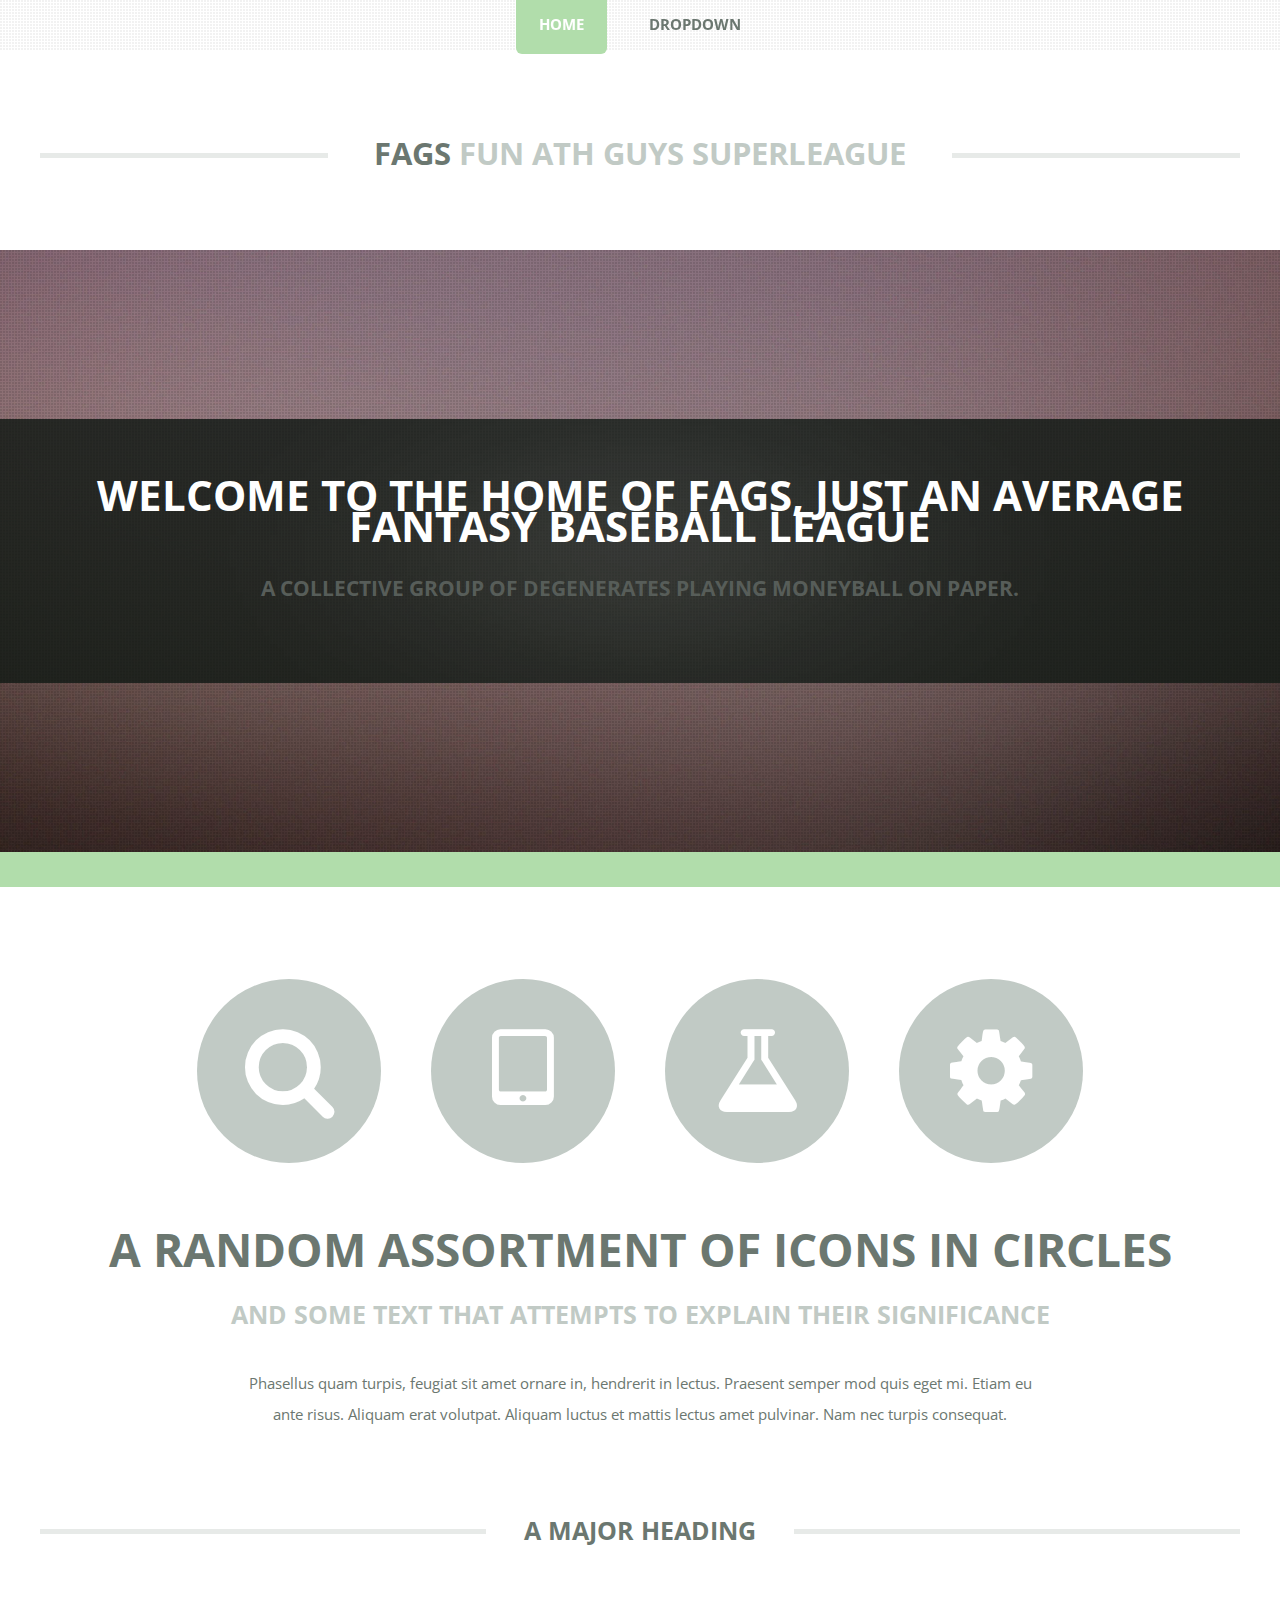
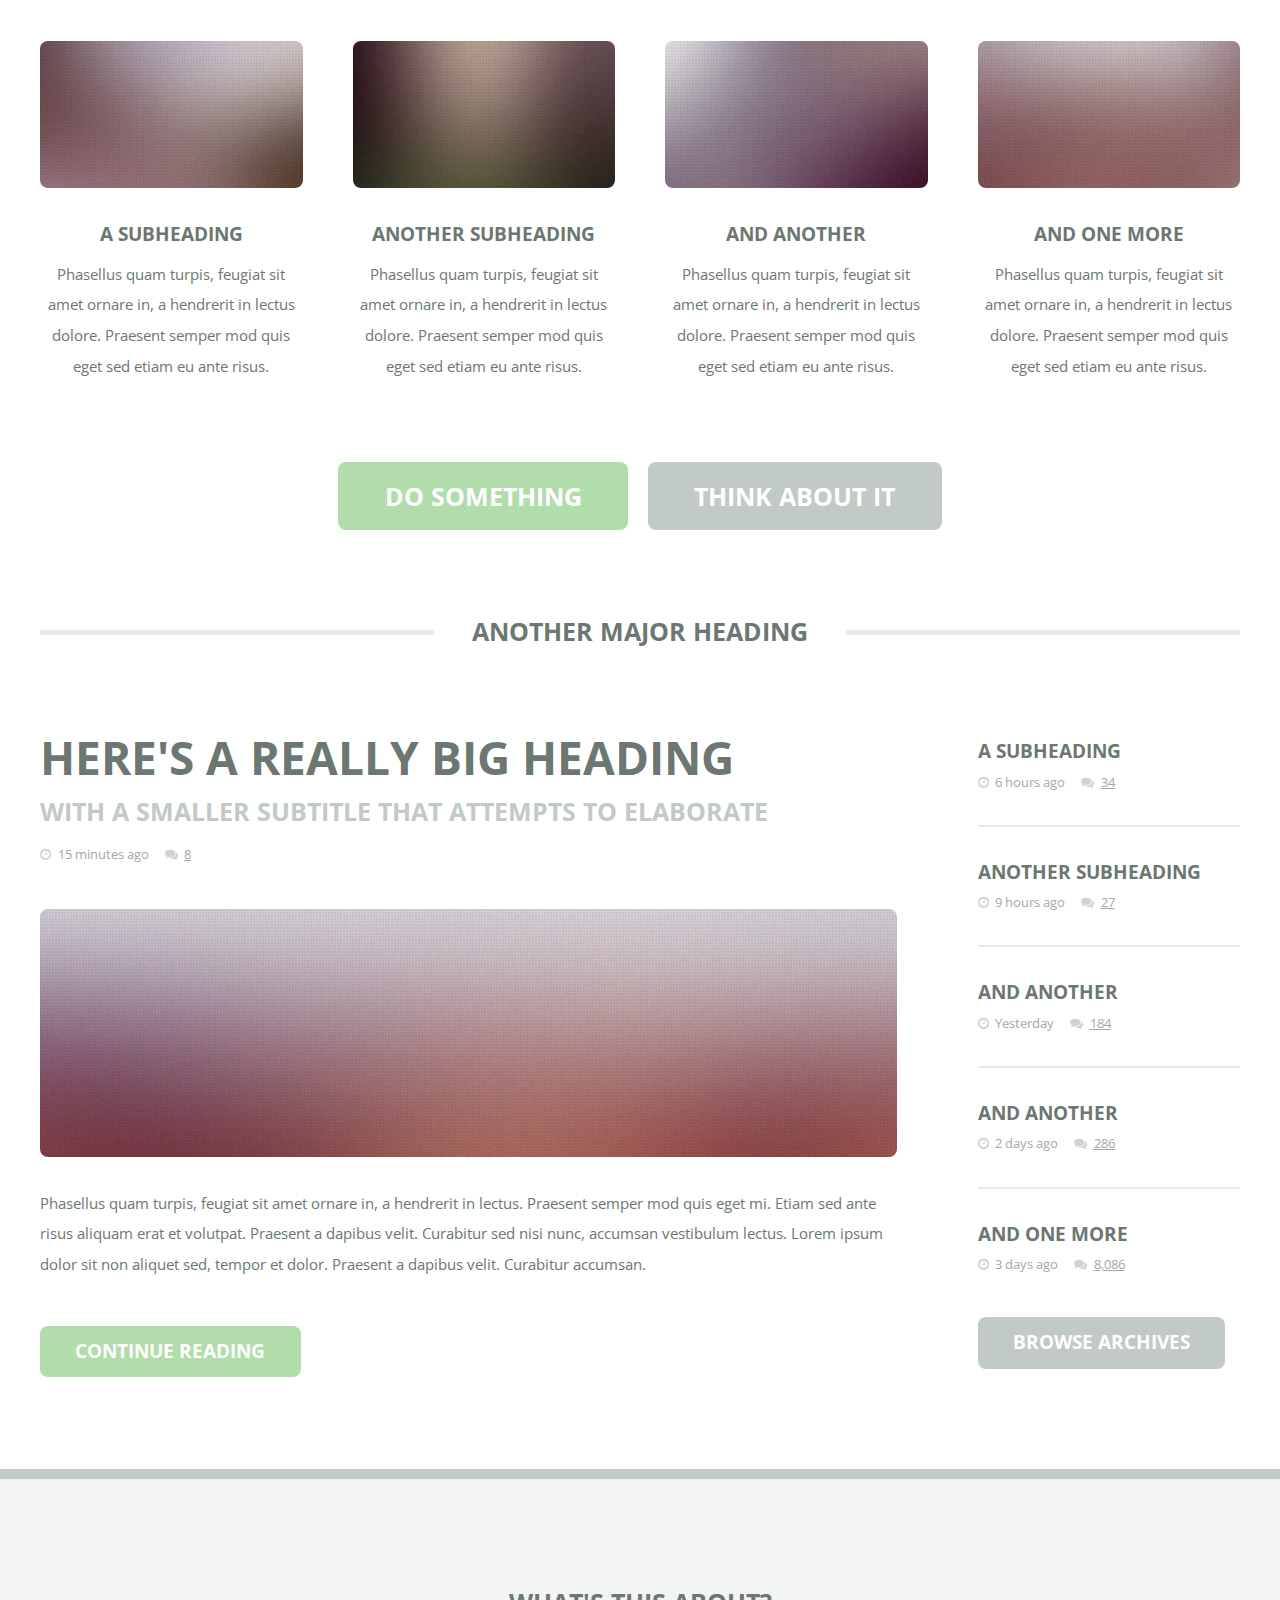
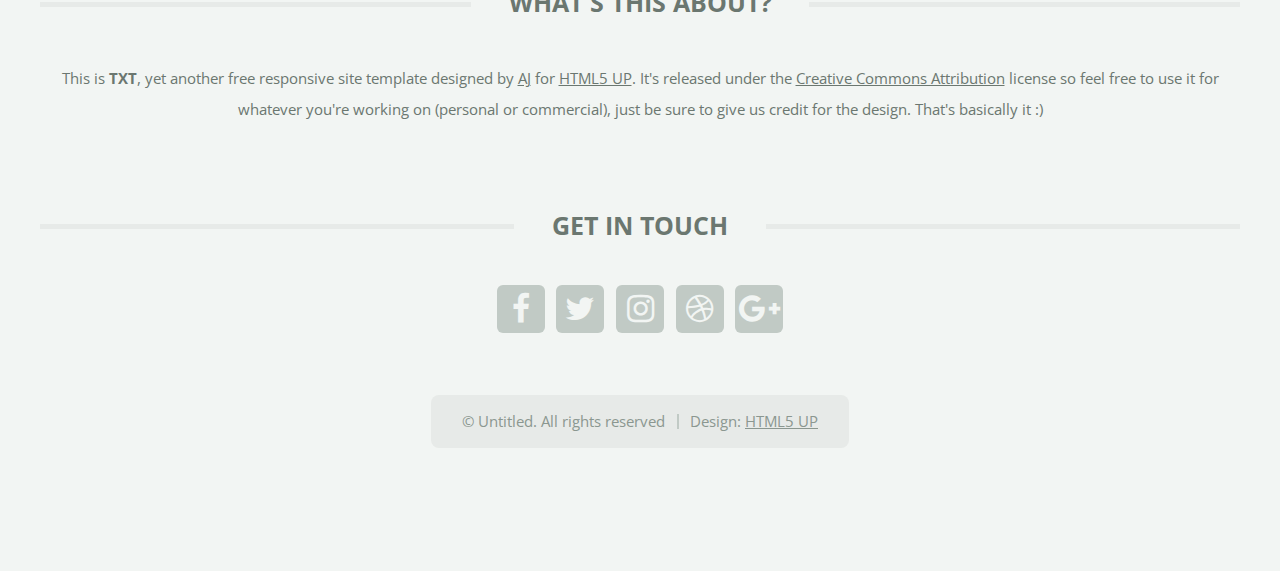
==== index.html @ f3173e58 "Update index.html" ====
<!DOCTYPE HTML>
<!--
	TXT by HTML5 UP
	html5up.net | @ajlkn
	Free for personal and commercial use under the CCA 3.0 license (html5up.net/license)
-->
<html>
	<head>
		<title>TXT by HTML5 UP</title>
		<meta charset="utf-8" />
		<meta name="viewport" content="width=device-width, initial-scale=1" />
		<!--[if lte IE 8]><script src="assets/js/ie/html5shiv.js"></script><![endif]-->
		<link rel="stylesheet" href="assets/css/main.css" />
		<!--[if lte IE 8]><link rel="stylesheet" href="assets/css/ie8.css" /><![endif]-->
	</head>
	<body class="homepage">
		<div id="page-wrapper">

			<!-- Header -->
				<header id="header">
					<div class="logo container">
						<div>
							<h1><a>FAGS</a></h1>
							<p>Fun Ath Guys Superleague</p>
						</div>
					</div>
				</header>

			<!-- Nav -->
				<nav id="nav">
					<ul>
						<li class="current"><a href="index.html">Home</a></li>
						<li>
							<a href="#">Dropdown</a>
							<ul>
								<li><a href="#">Option 1</a></li>
								<li><a href="#">Option 2</a></li>
								<li>
									<a href="#">Sub Menu</a>
									<ul>
										<li><a href="#">Option 3</a></li>
										<li><a href="#">Option 4</a></li>
										<li><a href="#">Option 5</a></li>
										<li><a href="#">Option 6</a></li>
									</ul>
								</li>
								<li><a href="#">Option 7</a></li>
							</ul>
						</li>
					</ul>
				</nav>

			<!-- Banner -->
				<div id="banner-wrapper">
					<section id="banner">
						<h2>Welcome to the home of FAGS, just an average fantasy baseball league</h2>
						<p>A collective group of degenerates playing moneyball on paper.</p>
					</section>
				</div>

			<!-- Main -->
				<div id="main-wrapper">
					<div id="main" class="container">
						<div class="row 200%">
							<div class="12u">

								<!-- Highlight -->
									<section class="box highlight">
										<ul class="special">
											<li><a href="#" class="icon fa-search"><span class="label">Magnifier</span></a></li>
											<li><a href="#" class="icon fa-tablet"><span class="label">Tablet</span></a></li>
											<li><a href="#" class="icon fa-flask"><span class="label">Flask</span></a></li>
											<li><a href="#" class="icon fa-cog"><span class="label">Cog?</span></a></li>
										</ul>
										<header>
											<h2>A random assortment of icons in circles</h2>
											<p>And some text that attempts to explain their significance</p>
										</header>
										<p>
											Phasellus quam turpis, feugiat sit amet ornare in, hendrerit in lectus. Praesent semper mod quis eget mi. Etiam eu<br />
											ante risus. Aliquam erat volutpat. Aliquam luctus et mattis lectus amet pulvinar. Nam nec turpis consequat.
										</p>
									</section>

							</div>
						</div>
						<div class="row 200%">
							<div class="12u">

								<!-- Features -->
									<section class="box features">
										<h2 class="major"><span>A Major Heading</span></h2>
										<div>
											<div class="row">
												<div class="3u 12u(mobile)">

													<!-- Feature -->
														<section class="box feature">
															<a href="#" class="image featured"><img src="images/pic01.jpg" alt="" /></a>
															<h3><a href="#">A Subheading</a></h3>
															<p>
																Phasellus quam turpis, feugiat sit amet ornare in, a hendrerit in
																lectus dolore. Praesent semper mod quis eget sed etiam eu ante risus.
															</p>
														</section>

												</div>
												<div class="3u 12u(mobile)">

													<!-- Feature -->
														<section class="box feature">
															<a href="#" class="image featured"><img src="images/pic02.jpg" alt="" /></a>
															<h3><a href="#">Another Subheading</a></h3>
															<p>
																Phasellus quam turpis, feugiat sit amet ornare in, a hendrerit in
																lectus dolore. Praesent semper mod quis eget sed etiam eu ante risus.
															</p>
														</section>

												</div>
												<div class="3u 12u(mobile)">

													<!-- Feature -->
														<section class="box feature">
															<a href="#" class="image featured"><img src="images/pic03.jpg" alt="" /></a>
															<h3><a href="#">And Another</a></h3>
															<p>
																Phasellus quam turpis, feugiat sit amet ornare in, a hendrerit in
																lectus dolore. Praesent semper mod quis eget sed etiam eu ante risus.
															</p>
														</section>

												</div>
												<div class="3u 12u(mobile)">

													<!-- Feature -->
														<section class="box feature">
															<a href="#" class="image featured"><img src="images/pic04.jpg" alt="" /></a>
															<h3><a href="#">And One More</a></h3>
															<p>
																Phasellus quam turpis, feugiat sit amet ornare in, a hendrerit in
																lectus dolore. Praesent semper mod quis eget sed etiam eu ante risus.
															</p>
														</section>

												</div>
											</div>
											<div class="row">
												<div class="12u">
													<ul class="actions">
														<li><a href="#" class="button big">Do Something</a></li>
														<li><a href="#" class="button alt big">Think About It</a></li>
													</ul>
												</div>
											</div>
										</div>
									</section>

							</div>
						</div>
						<div class="row 200%">
							<div class="12u">

								<!-- Blog -->
									<section class="box blog">
										<h2 class="major"><span>Another Major Heading</span></h2>
										<div>
											<div class="row">
												<div class="9u 12u(mobile)">
													<div class="content content-left">

														<!-- Featured Post -->
															<article class="box post">
																<header>
																	<h3><a href="#">Here's a really big heading</a></h3>
																	<p>With a smaller subtitle that attempts to elaborate</p>
																	<ul class="meta">
																		<li class="icon fa-clock-o">15 minutes ago</li>
																		<li class="icon fa-comments"><a href="#">8</a></li>
																	</ul>
																</header>
																<a href="#" class="image featured"><img src="images/pic05.jpg" alt="" /></a>
																<p>
																	Phasellus quam turpis, feugiat sit amet ornare in, a hendrerit in lectus. Praesent
																	semper mod quis eget mi. Etiam sed ante risus aliquam erat et volutpat. Praesent a
																	dapibus velit. Curabitur sed nisi nunc, accumsan vestibulum lectus. Lorem ipsum
																	dolor sit non aliquet sed, tempor et dolor.  Praesent a dapibus velit. Curabitur
																	accumsan.
																</p>
																<a href="#" class="button">Continue Reading</a>
															</article>

													</div>
												</div>
												<div class="3u 12u(mobile)">
													<div class="sidebar">

														<!-- Archives -->
															<ul class="divided">
																<li>
																	<article class="box post-summary">
																		<h3><a href="#">A Subheading</a></h3>
																		<ul class="meta">
																			<li class="icon fa-clock-o">6 hours ago</li>
																			<li class="icon fa-comments"><a href="#">34</a></li>
																		</ul>
																	</article>
																</li>
																<li>
																	<article class="box post-summary">
																		<h3><a href="#">Another Subheading</a></h3>
																		<ul class="meta">
																			<li class="icon fa-clock-o">9 hours ago</li>
																			<li class="icon fa-comments"><a href="#">27</a></li>
																		</ul>
																	</article>
																</li>
																<li>
																	<article class="box post-summary">
																		<h3><a href="#">And Another</a></h3>
																		<ul class="meta">
																			<li class="icon fa-clock-o">Yesterday</li>
																			<li class="icon fa-comments"><a href="#">184</a></li>
																		</ul>
																	</article>
																</li>
																<li>
																	<article class="box post-summary">
																		<h3><a href="#">And Another</a></h3>
																		<ul class="meta">
																			<li class="icon fa-clock-o">2 days ago</li>
																			<li class="icon fa-comments"><a href="#">286</a></li>
																		</ul>
																	</article>
																</li>
																<li>
																	<article class="box post-summary">
																		<h3><a href="#">And One More</a></h3>
																		<ul class="meta">
																			<li class="icon fa-clock-o">3 days ago</li>
																			<li class="icon fa-comments"><a href="#">8,086</a></li>
																		</ul>
																	</article>
																</li>
															</ul>
															<a href="#" class="button alt">Browse Archives</a>

													</div>
												</div>
											</div>
										</div>
									</section>

							</div>
						</div>
					</div>
				</div>

			<!-- Footer -->
				<footer id="footer" class="container">
					<div class="row 200%">
						<div class="12u">

							<!-- About -->
								<section>
									<h2 class="major"><span>What's this about?</span></h2>
									<p>
										This is <strong>TXT</strong>, yet another free responsive site template designed by
										<a href="http://twitter.com/ajlkn">AJ</a> for <a href="http://html5up.net">HTML5 UP</a>. It's released under the
										<a href="http://html5up.net/license/">Creative Commons Attribution</a> license so feel free to use it for
										whatever you're working on (personal or commercial), just be sure to give us credit for the design.
										That's basically it :)
									</p>
								</section>

						</div>
					</div>
					<div class="row 200%">
						<div class="12u">

							<!-- Contact -->
								<section>
									<h2 class="major"><span>Get in touch</span></h2>
									<ul class="contact">
										<li><a class="icon fa-facebook" href="#"><span class="label">Facebook</span></a></li>
										<li><a class="icon fa-twitter" href="#"><span class="label">Twitter</span></a></li>
										<li><a class="icon fa-instagram" href="#"><span class="label">Instagram</span></a></li>
										<li><a class="icon fa-dribbble" href="#"><span class="label">Dribbble</span></a></li>
										<li><a class="icon fa-google-plus" href="#"><span class="label">Google+</span></a></li>
									</ul>
								</section>

						</div>
					</div>

					<!-- Copyright -->
						<div id="copyright">
							<ul class="menu">
								<li>&copy; Untitled. All rights reserved</li><li>Design: <a href="http://html5up.net">HTML5 UP</a></li>
							</ul>
						</div>

				</footer>

			</div>

		<!-- Scripts -->
			<script src="assets/js/jquery.min.js"></script>
			<script src="assets/js/jquery.dropotron.min.js"></script>
			<script src="assets/js/skel.min.js"></script>
			<script src="assets/js/skel-viewport.min.js"></script>
			<script src="assets/js/util.js"></script>
			<!--[if lte IE 8]><script src="assets/js/ie/respond.min.js"></script><![endif]-->
			<script src="assets/js/main.js"></script>

	</body>
</html>
---- assets/css/main.css ----
@import url("font-awesome.min.css");
@import url("https://fonts.googleapis.com/css?family=Open+Sans:400,400italic,700,700italic|Open+Sans+Condensed:700");

/*
	TXT by HTML5 UP
	html5up.net | @ajlkn
	Free for personal and commercial use under the CCA 3.0 license (html5up.net/license)
*/

/* Reset */

	html, body, div, span, applet, object, iframe, h1, h2, h3, h4, h5, h6, p, blockquote, pre, a, abbr, acronym, address, big, cite, code, del, dfn, em, img, ins, kbd, q, s, samp, small, strike, strong, sub, sup, tt, var, b, u, i, center, dl, dt, dd, ol, ul, li, fieldset, form, label, legend, table, caption, tbody, tfoot, thead, tr, th, td, article, aside, canvas, details, embed, figure, figcaption, footer, header, hgroup, menu, nav, output, ruby, section, summary, time, mark, audio, video {
		margin: 0;
		padding: 0;
		border: 0;
		font-size: 100%;
		font: inherit;
		vertical-align: baseline;
	}

	article, aside, details, figcaption, figure, footer, header, hgroup, menu, nav, section {
		display: block;
	}

	body {
		line-height: 1;
	}

	ol, ul {
		list-style: none;
	}

	blockquote, q {
		quotes: none;
	}

	blockquote:before, blockquote:after, q:before, q:after {
		content: '';
		content: none;
	}

	table {
		border-collapse: collapse;
		border-spacing: 0;
	}

	body {
		-webkit-text-size-adjust: none;
	}

/* Box Model */

	*, *:before, *:after {
		-moz-box-sizing: border-box;
		-webkit-box-sizing: border-box;
		box-sizing: border-box;
	}

/* Containers */

	.container {
		margin-left: auto;
		margin-right: auto;
	}

	.container.\31 25\25 {
		width: 100%;
		max-width: 1200px;
		min-width: 960px;
	}

	.container.\37 5\25 {
		width: 720px;
	}

	.container.\35 0\25 {
		width: 480px;
	}

	.container.\32 5\25 {
		width: 240px;
	}

	.container {
		width: 960px;
	}

	@media screen and (min-width: 737px) {

		.container.\31 25\25 {
			width: 100%;
			max-width: 1500px;
			min-width: 1200px;
		}

		.container.\37 5\25 {
			width: 900px;
		}

		.container.\35 0\25 {
			width: 600px;
		}

		.container.\32 5\25 {
			width: 300px;
		}

		.container {
			width: 1200px;
		}

	}

	@media screen and (min-width: 737px) and (max-width: 1200px) {

		.container.\31 25\25 {
			width: 100%;
			max-width: 1200px;
			min-width: 960px;
		}

		.container.\37 5\25 {
			width: 720px;
		}

		.container.\35 0\25 {
			width: 480px;
		}

		.container.\32 5\25 {
			width: 240px;
		}

		.container {
			width: 960px;
		}

	}

	@media screen and (max-width: 736px) {

		.container.\31 25\25 {
			width: 100%;
			max-width: 125%;
			min-width: 100%;
		}

		.container.\37 5\25 {
			width: 75%;
		}

		.container.\35 0\25 {
			width: 50%;
		}

		.container.\32 5\25 {
			width: 25%;
		}

		.container {
			width: 100% !important;
		}

	}

/* Grid */

	.row {
		border-bottom: solid 1px transparent;
		-moz-box-sizing: border-box;
		-webkit-box-sizing: border-box;
		box-sizing: border-box;
	}

	.row > * {
		float: left;
		-moz-box-sizing: border-box;
		-webkit-box-sizing: border-box;
		box-sizing: border-box;
	}

	.row:after, .row:before {
		content: '';
		display: block;
		clear: both;
		height: 0;
	}

	.row.uniform > * > :first-child {
		margin-top: 0;
	}

	.row.uniform > * > :last-child {
		margin-bottom: 0;
	}

	.row.\30 \25 > * {
		padding: 0 0 0 0px;
	}

	.row.\30 \25 {
		margin: 0 0 -1px 0px;
	}

	.row.uniform.\30 \25 > * {
		padding: 0px 0 0 0px;
	}

	.row.uniform.\30 \25 {
		margin: 0px 0 -1px 0px;
	}

	.row > * {
		padding: 0 0 0 40px;
	}

	.row {
		margin: 0 0 -1px -40px;
	}

	.row.uniform > * {
		padding: 40px 0 0 40px;
	}

	.row.uniform {
		margin: -40px 0 -1px -40px;
	}

	.row.\32 00\25 > * {
		padding: 0 0 0 80px;
	}

	.row.\32 00\25 {
		margin: 0 0 -1px -80px;
	}

	.row.uniform.\32 00\25 > * {
		padding: 80px 0 0 80px;
	}

	.row.uniform.\32 00\25 {
		margin: -80px 0 -1px -80px;
	}

	.row.\31 50\25 > * {
		padding: 0 0 0 60px;
	}

	.row.\31 50\25 {
		margin: 0 0 -1px -60px;
	}

	.row.uniform.\31 50\25 > * {
		padding: 60px 0 0 60px;
	}

	.row.uniform.\31 50\25 {
		margin: -60px 0 -1px -60px;
	}

	.row.\35 0\25 > * {
		padding: 0 0 0 20px;
	}

	.row.\35 0\25 {
		margin: 0 0 -1px -20px;
	}

	.row.uniform.\35 0\25 > * {
		padding: 20px 0 0 20px;
	}

	.row.uniform.\35 0\25 {
		margin: -20px 0 -1px -20px;
	}

	.row.\32 5\25 > * {
		padding: 0 0 0 10px;
	}

	.row.\32 5\25 {
		margin: 0 0 -1px -10px;
	}

	.row.uniform.\32 5\25 > * {
		padding: 10px 0 0 10px;
	}

	.row.uniform.\32 5\25 {
		margin: -10px 0 -1px -10px;
	}

	.\31 2u, .\31 2u\24 {
		width: 100%;
		clear: none;
		margin-left: 0;
	}

	.\31 1u, .\31 1u\24 {
		width: 91.6666666667%;
		clear: none;
		margin-left: 0;
	}

	.\31 0u, .\31 0u\24 {
		width: 83.3333333333%;
		clear: none;
		margin-left: 0;
	}

	.\39 u, .\39 u\24 {
		width: 75%;
		clear: none;
		margin-left: 0;
	}

	.\38 u, .\38 u\24 {
		width: 66.6666666667%;
		clear: none;
		margin-left: 0;
	}

	.\37 u, .\37 u\24 {
		width: 58.3333333333%;
		clear: none;
		margin-left: 0;
	}

	.\36 u, .\36 u\24 {
		width: 50%;
		clear: none;
		margin-left: 0;
	}

	.\35 u, .\35 u\24 {
		width: 41.6666666667%;
		clear: none;
		margin-left: 0;
	}

	.\34 u, .\34 u\24 {
		width: 33.3333333333%;
		clear: none;
		margin-left: 0;
	}

	.\33 u, .\33 u\24 {
		width: 25%;
		clear: none;
		margin-left: 0;
	}

	.\32 u, .\32 u\24 {
		width: 16.6666666667%;
		clear: none;
		margin-left: 0;
	}

	.\31 u, .\31 u\24 {
		width: 8.3333333333%;
		clear: none;
		margin-left: 0;
	}

	.\31 2u\24 + *,
	.\31 1u\24 + *,
	.\31 0u\24 + *,
	.\39 u\24 + *,
	.\38 u\24 + *,
	.\37 u\24 + *,
	.\36 u\24 + *,
	.\35 u\24 + *,
	.\34 u\24 + *,
	.\33 u\24 + *,
	.\32 u\24 + *,
	.\31 u\24 + * {
		clear: left;
	}

	.\-11u {
		margin-left: 91.66667%;
	}

	.\-10u {
		margin-left: 83.33333%;
	}

	.\-9u {
		margin-left: 75%;
	}

	.\-8u {
		margin-left: 66.66667%;
	}

	.\-7u {
		margin-left: 58.33333%;
	}

	.\-6u {
		margin-left: 50%;
	}

	.\-5u {
		margin-left: 41.66667%;
	}

	.\-4u {
		margin-left: 33.33333%;
	}

	.\-3u {
		margin-left: 25%;
	}

	.\-2u {
		margin-left: 16.66667%;
	}

	.\-1u {
		margin-left: 8.33333%;
	}

	@media screen and (min-width: 737px) {

		.row > * {
			padding: 50px 0 0 50px;
		}

		.row {
			margin: -50px 0 -1px -50px;
		}

		.row.uniform > * {
			padding: 50px 0 0 50px;
		}

		.row.uniform {
			margin: -50px 0 -1px -50px;
		}

		.row.\32 00\25 > * {
			padding: 100px 0 0 100px;
		}

		.row.\32 00\25 {
			margin: -100px 0 -1px -100px;
		}

		.row.uniform.\32 00\25 > * {
			padding: 100px 0 0 100px;
		}

		.row.uniform.\32 00\25 {
			margin: -100px 0 -1px -100px;
		}

		.row.\31 50\25 > * {
			padding: 75px 0 0 75px;
		}

		.row.\31 50\25 {
			margin: -75px 0 -1px -75px;
		}

		.row.uniform.\31 50\25 > * {
			padding: 75px 0 0 75px;
		}

		.row.uniform.\31 50\25 {
			margin: -75px 0 -1px -75px;
		}

		.row.\35 0\25 > * {
			padding: 25px 0 0 25px;
		}

		.row.\35 0\25 {
			margin: -25px 0 -1px -25px;
		}

		.row.uniform.\35 0\25 > * {
			padding: 25px 0 0 25px;
		}

		.row.uniform.\35 0\25 {
			margin: -25px 0 -1px -25px;
		}

		.row.\32 5\25 > * {
			padding: 12.5px 0 0 12.5px;
		}

		.row.\32 5\25 {
			margin: -12.5px 0 -1px -12.5px;
		}

		.row.uniform.\32 5\25 > * {
			padding: 12.5px 0 0 12.5px;
		}

		.row.uniform.\32 5\25 {
			margin: -12.5px 0 -1px -12.5px;
		}

		.\31 2u\28desktop\29, .\31 2u\24\28desktop\29 {
			width: 100%;
			clear: none;
			margin-left: 0;
		}

		.\31 1u\28desktop\29, .\31 1u\24\28desktop\29 {
			width: 91.6666666667%;
			clear: none;
			margin-left: 0;
		}

		.\31 0u\28desktop\29, .\31 0u\24\28desktop\29 {
			width: 83.3333333333%;
			clear: none;
			margin-left: 0;
		}

		.\39 u\28desktop\29, .\39 u\24\28desktop\29 {
			width: 75%;
			clear: none;
			margin-left: 0;
		}

		.\38 u\28desktop\29, .\38 u\24\28desktop\29 {
			width: 66.6666666667%;
			clear: none;
			margin-left: 0;
		}

		.\37 u\28desktop\29, .\37 u\24\28desktop\29 {
			width: 58.3333333333%;
			clear: none;
			margin-left: 0;
		}

		.\36 u\28desktop\29, .\36 u\24\28desktop\29 {
			width: 50%;
			clear: none;
			margin-left: 0;
		}

		.\35 u\28desktop\29, .\35 u\24\28desktop\29 {
			width: 41.6666666667%;
			clear: none;
			margin-left: 0;
		}

		.\34 u\28desktop\29, .\34 u\24\28desktop\29 {
			width: 33.3333333333%;
			clear: none;
			margin-left: 0;
		}

		.\33 u\28desktop\29, .\33 u\24\28desktop\29 {
			width: 25%;
			clear: none;
			margin-left: 0;
		}

		.\32 u\28desktop\29, .\32 u\24\28desktop\29 {
			width: 16.6666666667%;
			clear: none;
			margin-left: 0;
		}

		.\31 u\28desktop\29, .\31 u\24\28desktop\29 {
			width: 8.3333333333%;
			clear: none;
			margin-left: 0;
		}

		.\31 2u\24\28desktop\29 + *,
		.\31 1u\24\28desktop\29 + *,
		.\31 0u\24\28desktop\29 + *,
		.\39 u\24\28desktop\29 + *,
		.\38 u\24\28desktop\29 + *,
		.\37 u\24\28desktop\29 + *,
		.\36 u\24\28desktop\29 + *,
		.\35 u\24\28desktop\29 + *,
		.\34 u\24\28desktop\29 + *,
		.\33 u\24\28desktop\29 + *,
		.\32 u\24\28desktop\29 + *,
		.\31 u\24\28desktop\29 + * {
			clear: left;
		}

		.\-11u\28desktop\29 {
			margin-left: 91.66667%;
		}

		.\-10u\28desktop\29 {
			margin-left: 83.33333%;
		}

		.\-9u\28desktop\29 {
			margin-left: 75%;
		}

		.\-8u\28desktop\29 {
			margin-left: 66.66667%;
		}

		.\-7u\28desktop\29 {
			margin-left: 58.33333%;
		}

		.\-6u\28desktop\29 {
			margin-left: 50%;
		}

		.\-5u\28desktop\29 {
			margin-left: 41.66667%;
		}

		.\-4u\28desktop\29 {
			margin-left: 33.33333%;
		}

		.\-3u\28desktop\29 {
			margin-left: 25%;
		}

		.\-2u\28desktop\29 {
			margin-left: 16.66667%;
		}

		.\-1u\28desktop\29 {
			margin-left: 8.33333%;
		}

	}

	@media screen and (min-width: 737px) and (max-width: 1200px) {

		.row > * {
			padding: 25px 0 0 25px;
		}

		.row {
			margin: -25px 0 -1px -25px;
		}

		.row.uniform > * {
			padding: 25px 0 0 25px;
		}

		.row.uniform {
			margin: -25px 0 -1px -25px;
		}

		.row.\32 00\25 > * {
			padding: 50px 0 0 50px;
		}

		.row.\32 00\25 {
			margin: -50px 0 -1px -50px;
		}

		.row.uniform.\32 00\25 > * {
			padding: 50px 0 0 50px;
		}

		.row.uniform.\32 00\25 {
			margin: -50px 0 -1px -50px;
		}

		.row.\31 50\25 > * {
			padding: 37.5px 0 0 37.5px;
		}

		.row.\31 50\25 {
			margin: -37.5px 0 -1px -37.5px;
		}

		.row.uniform.\31 50\25 > * {
			padding: 37.5px 0 0 37.5px;
		}

		.row.uniform.\31 50\25 {
			margin: -37.5px 0 -1px -37.5px;
		}

		.row.\35 0\25 > * {
			padding: 12.5px 0 0 12.5px;
		}

		.row.\35 0\25 {
			margin: -12.5px 0 -1px -12.5px;
		}

		.row.uniform.\35 0\25 > * {
			padding: 12.5px 0 0 12.5px;
		}

		.row.uniform.\35 0\25 {
			margin: -12.5px 0 -1px -12.5px;
		}

		.row.\32 5\25 > * {
			padding: 6.25px 0 0 6.25px;
		}

		.row.\32 5\25 {
			margin: -6.25px 0 -1px -6.25px;
		}

		.row.uniform.\32 5\25 > * {
			padding: 6.25px 0 0 6.25px;
		}

		.row.uniform.\32 5\25 {
			margin: -6.25px 0 -1px -6.25px;
		}

		.\31 2u\28tablet\29, .\31 2u\24\28tablet\29 {
			width: 100%;
			clear: none;
			margin-left: 0;
		}

		.\31 1u\28tablet\29, .\31 1u\24\28tablet\29 {
			width: 91.6666666667%;
			clear: none;
			margin-left: 0;
		}

		.\31 0u\28tablet\29, .\31 0u\24\28tablet\29 {
			width: 83.3333333333%;
			clear: none;
			margin-left: 0;
		}

		.\39 u\28tablet\29, .\39 u\24\28tablet\29 {
			width: 75%;
			clear: none;
			margin-left: 0;
		}

		.\38 u\28tablet\29, .\38 u\24\28tablet\29 {
			width: 66.6666666667%;
			clear: none;
			margin-left: 0;
		}

		.\37 u\28tablet\29, .\37 u\24\28tablet\29 {
			width: 58.3333333333%;
			clear: none;
			margin-left: 0;
		}

		.\36 u\28tablet\29, .\36 u\24\28tablet\29 {
			width: 50%;
			clear: none;
			margin-left: 0;
		}

		.\35 u\28tablet\29, .\35 u\24\28tablet\29 {
			width: 41.6666666667%;
			clear: none;
			margin-left: 0;
		}

		.\34 u\28tablet\29, .\34 u\24\28tablet\29 {
			width: 33.3333333333%;
			clear: none;
			margin-left: 0;
		}

		.\33 u\28tablet\29, .\33 u\24\28tablet\29 {
			width: 25%;
			clear: none;
			margin-left: 0;
		}

		.\32 u\28tablet\29, .\32 u\24\28tablet\29 {
			width: 16.6666666667%;
			clear: none;
			margin-left: 0;
		}

		.\31 u\28tablet\29, .\31 u\24\28tablet\29 {
			width: 8.3333333333%;
			clear: none;
			margin-left: 0;
		}

		.\31 2u\24\28tablet\29 + *,
		.\31 1u\24\28tablet\29 + *,
		.\31 0u\24\28tablet\29 + *,
		.\39 u\24\28tablet\29 + *,
		.\38 u\24\28tablet\29 + *,
		.\37 u\24\28tablet\29 + *,
		.\36 u\24\28tablet\29 + *,
		.\35 u\24\28tablet\29 + *,
		.\34 u\24\28tablet\29 + *,
		.\33 u\24\28tablet\29 + *,
		.\32 u\24\28tablet\29 + *,
		.\31 u\24\28tablet\29 + * {
			clear: left;
		}

		.\-11u\28tablet\29 {
			margin-left: 91.66667%;
		}

		.\-10u\28tablet\29 {
			margin-left: 83.33333%;
		}

		.\-9u\28tablet\29 {
			margin-left: 75%;
		}

		.\-8u\28tablet\29 {
			margin-left: 66.66667%;
		}

		.\-7u\28tablet\29 {
			margin-left: 58.33333%;
		}

		.\-6u\28tablet\29 {
			margin-left: 50%;
		}

		.\-5u\28tablet\29 {
			margin-left: 41.66667%;
		}

		.\-4u\28tablet\29 {
			margin-left: 33.33333%;
		}

		.\-3u\28tablet\29 {
			margin-left: 25%;
		}

		.\-2u\28tablet\29 {
			margin-left: 16.66667%;
		}

		.\-1u\28tablet\29 {
			margin-left: 8.33333%;
		}

	}

	@media screen and (max-width: 736px) {

		.row > * {
			padding: 20px 0 0 20px;
		}

		.row {
			margin: -20px 0 -1px -20px;
		}

		.row.uniform > * {
			padding: 20px 0 0 20px;
		}

		.row.uniform {
			margin: -20px 0 -1px -20px;
		}

		.row.\32 00\25 > * {
			padding: 40px 0 0 40px;
		}

		.row.\32 00\25 {
			margin: -40px 0 -1px -40px;
		}

		.row.uniform.\32 00\25 > * {
			padding: 40px 0 0 40px;
		}

		.row.uniform.\32 00\25 {
			margin: -40px 0 -1px -40px;
		}

		.row.\31 50\25 > * {
			padding: 30px 0 0 30px;
		}

		.row.\31 50\25 {
			margin: -30px 0 -1px -30px;
		}

		.row.uniform.\31 50\25 > * {
			padding: 30px 0 0 30px;
		}

		.row.uniform.\31 50\25 {
			margin: -30px 0 -1px -30px;
		}

		.row.\35 0\25 > * {
			padding: 10px 0 0 10px;
		}

		.row.\35 0\25 {
			margin: -10px 0 -1px -10px;
		}

		.row.uniform.\35 0\25 > * {
			padding: 10px 0 0 10px;
		}

		.row.uniform.\35 0\25 {
			margin: -10px 0 -1px -10px;
		}

		.row.\32 5\25 > * {
			padding: 5px 0 0 5px;
		}

		.row.\32 5\25 {
			margin: -5px 0 -1px -5px;
		}

		.row.uniform.\32 5\25 > * {
			padding: 5px 0 0 5px;
		}

		.row.uniform.\32 5\25 {
			margin: -5px 0 -1px -5px;
		}

		.\31 2u\28mobile\29, .\31 2u\24\28mobile\29 {
			width: 100%;
			clear: none;
			margin-left: 0;
		}

		.\31 1u\28mobile\29, .\31 1u\24\28mobile\29 {
			width: 91.6666666667%;
			clear: none;
			margin-left: 0;
		}

		.\31 0u\28mobile\29, .\31 0u\24\28mobile\29 {
			width: 83.3333333333%;
			clear: none;
			margin-left: 0;
		}

		.\39 u\28mobile\29, .\39 u\24\28mobile\29 {
			width: 75%;
			clear: none;
			margin-left: 0;
		}

		.\38 u\28mobile\29, .\38 u\24\28mobile\29 {
			width: 66.6666666667%;
			clear: none;
			margin-left: 0;
		}

		.\37 u\28mobile\29, .\37 u\24\28mobile\29 {
			width: 58.3333333333%;
			clear: none;
			margin-left: 0;
		}

		.\36 u\28mobile\29, .\36 u\24\28mobile\29 {
			width: 50%;
			clear: none;
			margin-left: 0;
		}

		.\35 u\28mobile\29, .\35 u\24\28mobile\29 {
			width: 41.6666666667%;
			clear: none;
			margin-left: 0;
		}

		.\34 u\28mobile\29, .\34 u\24\28mobile\29 {
			width: 33.3333333333%;
			clear: none;
			margin-left: 0;
		}

		.\33 u\28mobile\29, .\33 u\24\28mobile\29 {
			width: 25%;
			clear: none;
			margin-left: 0;
		}

		.\32 u\28mobile\29, .\32 u\24\28mobile\29 {
			width: 16.6666666667%;
			clear: none;
			margin-left: 0;
		}

		.\31 u\28mobile\29, .\31 u\24\28mobile\29 {
			width: 8.3333333333%;
			clear: none;
			margin-left: 0;
		}

		.\31 2u\24\28mobile\29 + *,
		.\31 1u\24\28mobile\29 + *,
		.\31 0u\24\28mobile\29 + *,
		.\39 u\24\28mobile\29 + *,
		.\38 u\24\28mobile\29 + *,
		.\37 u\24\28mobile\29 + *,
		.\36 u\24\28mobile\29 + *,
		.\35 u\24\28mobile\29 + *,
		.\34 u\24\28mobile\29 + *,
		.\33 u\24\28mobile\29 + *,
		.\32 u\24\28mobile\29 + *,
		.\31 u\24\28mobile\29 + * {
			clear: left;
		}

		.\-11u\28mobile\29 {
			margin-left: 91.66667%;
		}

		.\-10u\28mobile\29 {
			margin-left: 83.33333%;
		}

		.\-9u\28mobile\29 {
			margin-left: 75%;
		}

		.\-8u\28mobile\29 {
			margin-left: 66.66667%;
		}

		.\-7u\28mobile\29 {
			margin-left: 58.33333%;
		}

		.\-6u\28mobile\29 {
			margin-left: 50%;
		}

		.\-5u\28mobile\29 {
			margin-left: 41.66667%;
		}

		.\-4u\28mobile\29 {
			margin-left: 33.33333%;
		}

		.\-3u\28mobile\29 {
			margin-left: 25%;
		}

		.\-2u\28mobile\29 {
			margin-left: 16.66667%;
		}

		.\-1u\28mobile\29 {
			margin-left: 8.33333%;
		}

	}

/* Basic */

	body {
		background: #f2f5f3;
		font-family: 'Open Sans', sans-serif;
		font-weight: 400;
		color: #6b7770;
		font-size: 11.5pt;
		line-height: 2em;
	}

		body.is-loading * {
			-moz-transition: none !important;
			-webkit-transition: none !important;
			-ms-transition: none !important;
			transition: none !important;
			-moz-animation: none !important;
			-webkit-animation: none !important;
			-ms-animation: none !important;
			animation: none !important;
		}

	input, textarea, select {
		font-family: 'Open Sans', sans-serif;
		font-weight: 400;
		color: #6b7770;
		font-size: 11.5pt;
		line-height: 2em;
	}

	h1, h2, h3, h4, h5, h6 {
		font-family: 'Open Sans Condensed', sans-serif;
		font-weight: 700;
		text-transform: uppercase;
		color: #6b7770;
	}

	h1 a, h2 a, h3 a, h4 a, h5 a, h6 a {
		text-decoration: none;
		color: inherit;
	}

	h2.major {
		position: relative;
		border-top: solid 5px #e7eae8;
	}

		h2.major span {
			background: #fff;
			position: relative;
			display: inline-block;
		}

	a {
		color: #006376;
		text-decoration: underline;
	}

		a:hover {
			text-decoration: none;
		}

	b, strong {
		font-weight: 700;
		color: #6b7770;
	}

	i, em {
		font-style: italic;
	}

	br.clear {
		clear: both;
	}

	sub {
		position: relative;
		top: 0.5em;
		font-size: 0.8em;
	}

	sup {
		position: relative;
		top: -0.5em;
		font-size: 0.8em;
	}

	hr {
		border: 0;
		border-top: solid 2px #E7EAE8;
		margin: 0 0 3em 0;
	}

	blockquote {
		border-left: solid 5px #E7EAE8;
		padding: 1em 0 1em 1.5em;
		font-style: italic;
	}

	p, ul, ol, dl, table {
		margin-bottom: 3em;
	}

/* Section/Article */

	section, article {
		margin-bottom: 6em;
	}

		section > :last-child, section:last-child, article > :last-child, article:last-child {
			margin-bottom: 0;
		}

	header > p {
		display: block;
		font-family: 'Open Sans Condensed', sans-serif;
		font-weight: 700;
		text-transform: uppercase;
		color: #c1cac5;
	}

/* Image */

	.image {
		position: relative;
		display: inline-block;
		border-radius: 8px;
	}

		.image img {
			display: block;
			width: 100%;
			border-radius: 8px;
		}

		.image:before {
			content: '';
			position: absolute;
			left: 0;
			top: 0;
			width: 100%;
			height: 100%;
			background: url("images/overlay.png");
			border-radius: 8px;
		}

		.image.fit {
			display: block;
			width: 100%;
		}

		.image.featured {
			display: block;
			width: 100%;
			margin: 0 0 2em 0;
		}

		.image.left {
			float: left;
			margin: 0 2em 2em 0;
		}

		.image.centered {
			display: block;
			margin: 0 0 2em 0;
		}

			.image.centered img {
				margin: 0 auto;
				width: auto;
			}

/* Button */

	input[type="button"],
	input[type="submit"],
	input[type="reset"],
	button,
	.button {
		-webkit-appearance: none;
		display: inline-block;
		font-family: 'Open Sans Condensed', sans-serif;
		font-weight: 700;
		text-transform: uppercase;
		text-decoration: none;
		background: #b1ddab;
		color: #fff;
		border: 0;
		line-height: 1em;
		border-radius: 8px;
		outline: 0;
		cursor: pointer;
		-moz-transition: background-color .2s ease-in-out;
		-webkit-transition: background-color .2s ease-in-out;
		-o-transition: background-color .2s ease-in-out;
		-ms-transition: background-color .2s ease-in-out;
		transition: background-color .2s ease-in-out;
	}

		input[type="button"]:hover,
		input[type="submit"]:hover,
		input[type="reset"]:hover,
		button:hover,
		.button:hover {
			background: #c1edbb;
		}

		input[type="button"]:active,
		input[type="submit"]:active,
		input[type="reset"]:active,
		button:active,
		.button:active {
			background: #a1cd9b;
		}

		input[type="button"].alt,
		input[type="submit"].alt,
		input[type="reset"].alt,
		button.alt,
		.button.alt {
			background: #c1cac5;
		}

			input[type="button"].alt:hover,
			input[type="submit"].alt:hover,
			input[type="reset"].alt:hover,
			button.alt:hover,
			.button.alt:hover {
				background: #ccd5d0;
			}

			input[type="button"].alt:active,
			input[type="submit"].alt:active,
			input[type="reset"].alt:active,
			button.alt:active,
			.button.alt:active {
				background: #b1bab5;
			}

/* List */

	ul.default {
		list-style: disc;
		padding-left: 1em;
	}

		ul.default li {
			padding-left: 0.5em;
		}

	ul.divided > li {
		border-top: solid 2px #e7eae8;
		padding-top: 2.35em;
		margin-top: 2.35em;
	}

		ul.divided > li:first-child {
			border-top: 0;
			padding-top: 0;
			margin-top: 0;
		}

	ul.actions li {
		display: inline-block;
		margin: 0 0 0 1em;
	}

		ul.actions li:first-child {
			margin-left: 0;
		}

	ul.contact {
		cursor: default;
	}

		ul.contact li {
			-moz-transition: top .15s ease-in-out;
			-webkit-transition: top .15s ease-in-out;
			-ms-transition: top .15s ease-in-out;
			transition: top .15s ease-in-out;
			position: relative;
			display: inline-block;
			margin: 0 0.25em 0 0.25em;
			top: 0;
		}

			ul.contact li a {
				-moz-transition: background-color .2s ease-in-out;
				-webkit-transition: background-color .2s ease-in-out;
				-ms-transition: background-color .2s ease-in-out;
				transition: background-color .2s ease-in-out;
				display: block;
				position: relative;
				width: 48px;
				height: 48px;
				border-radius: 6px;
				outline: 0;
				background: #c1cac5;
				text-align: center;
			}

				ul.contact li a:before {
					color: #f2f5f3;
					font-size: 32px;
					line-height: 48px;
				}

			ul.contact li:hover {
				top: -5px;
			}

				ul.contact li:hover a.fa-facebook {
					background-color: #3C5A98;
				}

				ul.contact li:hover a.fa-twitter {
					background-color: #2DAAE4;
				}

				ul.contact li:hover a.fa-dribbble {
					background-color: #C4376B;
				}

				ul.contact li:hover a.fa-linkedin {
					background-color: #006599;
				}

				ul.contact li:hover a.fa-instagram {
					background-color: #2E5E86;
				}

				ul.contact li:hover a.fa-google-plus {
					background-color: #DA2713;
				}

			ul.contact li:active {
				top: 0;
			}

	ul.special {
		cursor: default;
	}

		ul.special li {
			-moz-transition: top .15s ease-in-out;
			-webkit-transition: top .15s ease-in-out;
			-ms-transition: top .15s ease-in-out;
			transition: top .15s ease-in-out;
			position: relative;
			display: inline-block;
			margin: 0 1.5em 0 1.5em;
			top: 0;
		}

			ul.special li:hover {
				top: -10px;
			}

				ul.special li:hover a {
					background: #b9d2ce;
				}

		ul.special a {
			-moz-transition: background-color .2s ease-in-out;
			-webkit-transition: background-color .2s ease-in-out;
			-ms-transition: background-color .2s ease-in-out;
			transition: background-color .2s ease-in-out;
			display: block;
			position: relative;
			background: #c1cac5;
			width: 12em;
			height: 12em;
			border-radius: 6em;
			outline: 0;
		}

			ul.special a:before {
				position: absolute;
				width: 128px;
				height: 128px;
				font-size: 96px;
				line-height: 128px;
				left: 50%;
				top: 50%;
				margin-top: -64px;
				margin-left: -64px;
				color: #fff;
				text-align: center;
			}

	ul.meta {
		font-size: 0.85em;
		color: #a1aaa5;
	}

		ul.meta li {
			position: relative;
			display: inline-block;
			margin-left: 1em;
		}

			ul.meta li a {
				color: inherit;
				outline: 0;
			}

			ul.meta li:first-child {
				margin-left: 0;
			}

			ul.meta li:before {
				opacity: 0.5;
				cursor: default;
				margin-right: 0.5em;
			}

	ul.menu li {
		border-left: solid 1px #E7EAE8;
		display: inline-block;
		padding: 0 0 0 0.75em;
		margin: 0 0 0 0.75em;
	}

		ul.menu li:first-child {
			border-left: 0;
			margin-left: 0;
			padding-left: 0;
		}

	ol.default {
		list-style: decimal;
		padding-left: 1.25em;
	}

		ol.default li {
			padding-left: 0.25em;
		}

/* Forms */

	form label {
		display: block;
		margin: 0 0 1em 0;
		font-family: 'Open Sans Condensed', sans-serif;
		font-weight: 700;
		text-transform: uppercase;
		color: #6b7770;
	}

	form input[type="text"],
	form input[type="email"],
	form input[type="password"],
	form select,
	form textarea {
		-webkit-appearance: none;
		display: block;
		width: 100%;
		border-radius: 8px;
		border: solid 2px #E7EAE8;
	}

		form input[type="text"]:focus,
		form input[type="email"]:focus,
		form input[type="password"]:focus,
		form select:focus,
		form textarea:focus {
			border-color: #a1cd9b;
		}

	form input[type="text"],
	form input[type="email"],
	form input[type="password"],
	form select {
		line-height: 3em;
		padding: 0 1em;
	}

	form textarea {
		min-height: 9em;
		padding: 1em;
	}

	form .formerize-placeholder {
		color: #555 !important;
	}

	form ::-webkit-input-placeholder {
		color: #555 !important;
	}

	form :-moz-placeholder {
		color: #555 !important;
	}

	form ::-moz-placeholder {
		color: #555 !important;
	}

	form :-ms-input-placeholder {
		color: #555 !important;
	}

	form ::-moz-focus-inner {
		border: 0;
	}

/* Tables */

	table {
		width: 100%;
	}

		table.default {
			width: 100%;
		}

			table.default tr {
				border-top: solid 2px #E7EAE8;
			}

				table.default tr:first-child {
					border-top: 0;
				}

			table.default td {
				padding: 0.5em 1em 0.5em 1em;
			}

			table.default th {
				text-align: left;
				padding: 0.5em 1em 0.5em 1em;
				margin: 0 0 1em 0;
				font-family: 'Open Sans Condensed', sans-serif;
				font-weight: 700;
				text-transform: uppercase;
				color: #6b7770;
			}

			table.default thead {
				background: #E7EAE8;
				color: #fff;
			}

/* Box */

	.box.highlight {
		text-align: center;
	}

/* Icons */

	.icon {
		position: relative;
		text-decoration: none;
	}

		.icon:before {
			-moz-osx-font-smoothing: grayscale;
			-webkit-font-smoothing: antialiased;
			font-family: FontAwesome;
			font-style: normal;
			font-weight: normal;
			text-transform: none !important;
		}

		.icon > .label {
			display: none;
		}

/* Wrappers */

	#banner-wrapper {
		position: relative;
		background-image: url("images/overlay.png"), url("images/overlay.png"), url("../../images/banner.jpg");
		background-position: top left, top left, center center;
		background-repeat: repeat, repeat, no-repeat;
		background-size: auto, auto, cover;
		z-index: 1;
	}

	#main-wrapper {
		background: #fff;
		border-top: solid 5px #b1ddab;
		border-bottom: solid 5px #c1cac5;
	}

/* Banner */

	#banner {
		position: relative;
		background-color: rgba(21, 28, 23, 0.85);
		background-image: url("images/overlay.png"), url("images/highlight.png");
		background-position: top left, center center;
		background-size: auto, 100% 250%;
		background-repeat: repeat, no-repeat;
		text-align: center;
		margin: 0;
	}

		#banner h2 {
			color: #fff;
		}

		#banner p {
			display: block;
			font-family: 'Open Sans Condensed', sans-serif;
			font-weight: 700;
			text-transform: uppercase;
			color: #575d59;
		}

		#banner .button {
			-moz-transition: border-color .2s ease-in-out, color .2s ease-in-out;
			-webkit-transition: border-color .2s ease-in-out, color .2s ease-in-out;
			-ms-transition: border-color .2s ease-in-out, color .2s ease-in-out;
			transition: border-color .2s ease-in-out, color .2s ease-in-out;
			color: #b4b7b5;
			background: transparent !important;
			border: solid 4px #575d59;
			border-color: rgba(87, 93, 89, 0.35);
			border-radius: 16px;
		}

			#banner .button:hover {
				color: #e4e7e5;
				border-color: rgba(87, 93, 89, 0.75);
			}

			#banner .button:active {
				color: #fff;
				border-color: #616763;
			}

/* Footer */

	#footer a {
		color: inherit;
	}

	#footer h2.major span {
		background: #f2f5f3;
	}

/* Copyright */

	#copyright {
		display: inline-block;
		background: #e7eae8;
		padding: 0.75em 2em 0.75em 2em;
		border-radius: 8px;
		color: #8b9790;
	}

		#copyright a {
			color: inherit;
		}

		#copyright .menu {
			margin: 0;
		}

			#copyright .menu li {
				border-color: #C1CAC5;
				border-width: 2px;
				line-height: 1em;
			}

/* Desktop */

	@media screen and (min-width: 737px) {

		/* Basic */

			h1, h2, h3, h4, h5, h6 {
				margin: 0 0 0.5em 0;
			}

			h2 {
				font-size: 1.65em;
			}

				h2.major {
					font-size: 1.65em;
					text-align: center;
					margin: 0 0 3em 0;
				}

					h2.major span {
						top: -0.775em;
						padding: 0 1.5em 0 1.5em;
					}

			h3, h4 {
				font-size: 1.25em;
			}

		/* Button */

			input[type="button"],
			input[type="submit"],
			input[type="reset"],
			button,
			.button {
				font-size: 1.25em;
				padding: 0.85em 1.85em;
			}

				input[type="button"].big,
				input[type="submit"].big,
				input[type="reset"].big,
				button.big,
				.button.big {
					font-size: 1.65em;
					padding: 0.85em 1.85em;
				}

		/* List */

			ul.actions {
				text-align: center;
				margin: 2em 0 0 0;
			}

		/* Box */

			.box.highlight .special {
				margin: 0 0 4em 0;
			}

			.box.highlight h2 {
				font-size: 3em;
				margin: 0 0 0.75em 0;
			}

			.box.highlight header > p {
				font-size: 1.65em;
				margin: 0 0 1.5em 0;
			}

			.box.feature {
				text-align: center;
			}

			.box.post header {
				margin: 0 0 2.5em 0;
			}

			.box.post h3 {
				font-size: 3em;
				margin: 0 0 0.5em 0;
			}

			.box.post header > p {
				font-size: 1.65em;
				margin: 0 0 0.5em 0;
			}

			.box.post ul.meta {
				margin: 0 0 0.5em 0;
			}

			.box.post-summary h3 {
				line-height: 1em;
				margin: 0 0 0.75em 0;
			}

			.box.post-summary .meta {
				margin: 0;
				line-height: 1em;
			}

			.box.page-content header {
				margin: 0 0 2.5em 0;
			}

			.box.page-content h2 {
				font-size: 3em;
				margin: 0 0 0.5em 0;
			}

			.box.page-content header > p {
				font-size: 1.65em;
				margin: 0 0 0.5em 0;
			}

			.box.page-content ul.meta {
				margin: 0 0 0.5em 0;
			}

		/* Sidebar + Content */

			.sidebar {
				padding-top: 0.5em;
			}

				.homepage .sidebar {
					padding-top: 0;
				}

				.sidebar h2.major {
					text-align: left;
					margin: 0 0 1em 0;
				}

					.sidebar h2.major span {
						padding-left: 0;
					}

			.content-left {
				padding-right: 2em;
			}

			.content-right {
				padding-left: 2em;
			}

		/* Wrappers */

			#banner-wrapper {
				padding: 11em 0;
			}

			#main-wrapper {
				border-top-width: 35px;
				border-bottom-width: 10px;
			}

		/* Header */

			#header {
				text-align: center;
				font-size: 2em;
				font-family: 'Open Sans Condensed', sans-serif;
				font-weight: 700;
				text-transform: uppercase;
				padding: 5em 0 2em 0;
				background: #fff;
				margin: 0 auto;
			}

				#header .logo {
					position: relative;
					text-align: center;
					border-top: solid 5px #e7eae8;
				}

					#header .logo div {
						background: #fff;
						position: relative;
						display: inline-block;
						padding: 0 1.5em 0 1.5em;
						top: -0.65em;
					}

					#header .logo h1 {
						display: inline;
					}

					#header .logo p {
						display: inline;
						color: #C1CAC5;
					}

		/* Nav */

			#nav {
				position: fixed;
				top: 0;
				left: 0;
				z-index: 1000;
				background-color: rgba(255, 255, 255, 0.95);
				background-image: url("images/overlay.png");
				width: 100%;
				height: 3.25em;
				line-height: 3.25em;
				text-align: center;
				font-family: 'Open Sans Condensed', sans-serif;
				font-weight: 700;
				text-transform: uppercase;
				cursor: default;
			}

				#nav ul {
					position: relative;
					z-index: 1001;
				}

				#nav li {
					display: inline-block;
					margin: 0 0.5em 0 0.5em;
					top: 0;
					position: relative;
					-moz-transition: top .15s ease-in-out;
					-webkit-transition: top .15s ease-in-out;
					-o-transition: top .15s ease-in-out;
					-ms-transition: top .15s ease-in-out;
					transition: top .15s ease-in-out;
				}

					#nav li > ul {
						display: none;
					}

					#nav li a, #nav li span {
						-moz-transition: background-color .075s ease-in-out, color .075s ease-in-out;
						-webkit-transition: background-color .075s ease-in-out, color .075s ease-in-out;
						-ms-transition: background-color .075s ease-in-out, color .075s ease-in-out;
						transition: background-color .075s ease-in-out, color .075s ease-in-out;
						position: relative;
						display: block;
						text-decoration: none;
						color: #6b7770;
						top: -6px;
						padding: 6px 1.5em 0.25em 1.5em;
						border-bottom-left-radius: 6px;
						border-bottom-right-radius: 6px;
						outline: 0;
					}

					#nav li:hover, #nav li.active {
						top: 3px;
					}

					#nav li:hover a, #nav li:hover span {
						background: #C1CAC5;
						color: #fff;
					}

					#nav li.active a, #nav li.active span {
						background: #C1CAC5;
						color: #fff;
					}

					#nav li.current a {
						background: #b1ddab;
						color: #fff;
					}

			.dropotron {
				background: #6B7770;
				color: #fff;
				border-radius: 6px;
				line-height: 2.75em;
				text-align: center;
				font-family: 'Open Sans Condensed', sans-serif;
				font-weight: 700;
				text-transform: uppercase;
				padding: 1em 0;
				text-align: left;
				min-width: 14em;
				margin-top: -1em;
				box-shadow: 0 1em 2em 0 rgba(0, 0, 0, 0.1);
			}

				.dropotron li > a, .dropotron li > span {
					display: block;
					color: #D7DAD8;
					text-decoration: none;
					padding: 0 1.25em;
				}

				.dropotron li:hover > a, .dropotron li:hover > span {
					color: #fff;
					background: #7B8780;
				}

				.dropotron li.active > a, .dropotron li.active > span {
					color: #fff;
					background: #7B8780;
				}

				.dropotron li:first-child {
					border-top: 0;
				}

				.dropotron.level-0 {
					margin-top: 1em;
					font-size: 0.9em;
				}

					.dropotron.level-0:before {
						content: '';
						position: absolute;
						left: 50%;
						margin-left: -1em;
						top: -0.65em;
						border-bottom: solid 1em #6B7770;
						border-left: solid 1em transparent;
						border-right: solid 1em transparent;
					}

		/* Banner */

			#banner {
				padding: 4em 0 3.5em 0;
			}

				#banner h2 {
					font-size: 2.75em;
					margin: 0 0 0.75em 0;
				}

				#banner p {
					font-size: 1.35em;
					margin: 0 0 1.25em 0;
				}

				#banner .button {
					font-size: 1.5em;
				}

		/* Main */

			#main {
				padding: 6em 0 6em 0;
			}

		/* Footer */

			#footer {
				text-align: center;
				padding: 8em 0 8em 0;
			}

				#footer h2.major {
					margin: 0 0 1em 0;
				}

		/* Copyright */

			#copyright {
				margin: 4em 0 0 0;
			}

	}

/* Tablet */

	@media screen and (min-width: 737px) and (max-width: 1200px) {

		/* Basic */

			body {
				min-width: 960px;
				font-size: 10.25pt;
				line-height: 1.75em;
			}

			input, textarea, select {
				font-size: 10.25pt;
				line-height: 1.75em;
			}

			h2.major {
				margin: 0 0 2em 0;
			}

				h2.major span {
					top: -0.75em;
					padding: 0 1em 0 1em;
				}

		/* Wrappers */

			#banner-wrapper {
				padding: 6em 0 6em 0;
			}

			#main-wrapper {
				border-top-width: 20px;
				border-bottom-width: 10px;
			}

		/* Header */

			#header {
				padding: 4em 0 1em 0;
			}

		/* Banner */

			#banner {
				padding: 3.5em 0 3em 0;
			}

				#banner h2 {
					margin: 0 0 0.65em 0;
				}

				#banner p {
					margin: 0 0 1em 0;
				}

		/* Main */

			#main {
				padding: 3em 0 2em 0;
			}

				#main > .row {
					padding: 2em 0 2em 0;
				}

		/* Footer */

			#footer {
				text-align: center;
				padding: 4em 0 4em 0;
			}

				#footer > .row {
					padding: 2em 0 2em 0;
				}

			#footer-wrapper h2.major {
				margin: 0 0 1em 0;
			}

		/* Copyright */

			#copyright {
				margin: 0;
			}

	}

/* Mobile */

	#navPanel, #titleBar {
		display: none;
	}

	@media screen and (max-width: 736px) {

		/* Basic */

			html, body {
				overflow-x: hidden;
			}

			body, input, textarea, select {
				line-height: 1.75em;
				font-size: 10pt;
				letter-spacing: 0;
			}

			h2, h3, h4, h5, h6 {
				font-size: 1.5em;
				margin: 0 0 0.5em 0;
			}

			h2.major {
				text-align: left;
				margin: 0.775em 0 0.75em 0;
			}

				h2.major span {
					top: -0.775em;
					padding: 0 1em 0 0;
				}

			h3 {
				font-size: 1.25em;
			}

		/* Section/Article */

			section, article {
				clear: both;
				margin: 0 0 2.5em 0 !important;
			}

			header p {
				font-size: 1.5em;
				line-height: 1.5em;
			}

		/* Button */

			input[type="button"],
			input[type="submit"],
			input[type="reset"],
			button,
			.button {
				font-size: 1.5em;
				width: 100%;
				padding: 0.75em 0 0.75em 0;
				margin-top: 0.5em;
				text-align: center;
			}

		/* List */

			ul.special li {
				margin: 0.5em;
			}

				ul.special li:hover {
					top: 0;
				}

			ul.special a {
				width: 8em;
				height: 8em;
				border-radius: 4.75em;
			}

				ul.special a:before {
					font-size: 48px;
				}

			ul.contact li {
				margin: 0 0.25em 0.35em 0;
				top: 0 !important;
			}

			ul.actions li {
				display: block;
				padding: 0;
				margin: 0.75em 0 0 0;
			}

				ul.actions li:first-child {
					margin-top: 0;
				}

			ul.menu li {
				display: block;
				border: 0 !important;
				padding: 0 !important;
				margin: 0 !important;
			}

		/* Box */

			.box.highlight h2 {
				font-size: 2.25em;
				line-height: 1.25em;
				margin: 0 0 0.5em 0;
			}

			.box.highlight header > p {
				margin: 0 0 0.75em 0;
			}

			.box.highlight br {
				display: none;
			}

			.box.post-summary {
				margin: 0 !important;
			}

				.box.post-summary h3 {
					font-size: 1.25em;
				}

			.box.post h3 {
				font-size: 2.25em;
				line-height: 1.25em;
				margin: 0 0 0.5em 0;
			}

			.box.post header > p {
				margin: 0 0 0.75em 0;
			}

			.box.post ul.meta {
				margin: 0 0 0.5em 0;
			}

			.box.post header {
				margin: 0 0 3em 0;
			}

			.box.page-content h2 {
				font-size: 2.25em;
				line-height: 1.25em;
				margin: 0 0 0.5em 0;
			}

			.box.page-content header > p {
				margin: 0 0 0.75em 0;
			}

			.box.page-content ul.meta {
				margin: 0 0 0.5em 0;
			}

			.box.page-content header {
				margin: 0 0 3em 0;
			}

		/* Sidebar + Content */

			.sidebar {
				border-top: solid 2px #e7eae8;
				padding-top: 5em;
				margin-top: 5em;
				border-bottom: solid 2px #e7eae8;
				padding-bottom: 5em;
			}

				.sidebar > section {
					margin: 0 0 5em 0 !important;
				}

					.sidebar > section:last-child {
						margin: 0 !important;
					}

			.content {
				padding-top: 3em;
			}

				.homepage .content {
					padding-top: 0;
				}

		/* Wrappers */

			#banner-wrapper {
				padding: 9em 0 5em 0;
			}

			#main-wrapper {
				border-top-width: 0px;
				border-bottom-width: 5px;
			}

				.homepage #main-wrapper {
					border-top-width: 15px;
				}

		/* Header */

			#header {
				display: none;
			}

		/* Nav */

			#nav {
				display: none;
			}

		/* Banner */

			#banner {
				padding: 2.5em 20px;
				margin: 0 !important;
			}

				#banner h2 {
					font-size: 2.25em;
					line-height: 1.25em;
					margin: 0 0 0.5em 0;
				}

				#banner p {
					margin: 0 0 0.5em 0;
				}

		/* Main */

			#main {
				padding: 1em 20px 1em 20px;
			}

				#main > .row {
					padding: 2em 0 2em 0;
				}

		/* Footer */

			#footer {
				padding: 4em 20px 2em 20px;
			}

				#footer > .row {
					padding: 1em 0 1em 0;
				}

		/* Copyright */

			#copyright {
				width: 100%;
				display: block;
			}

				#copyright .menu li {
					line-height: inherit;
				}

		/* Off-Canvas Navigation */

			#page-wrapper {
				-moz-backface-visibility: hidden;
				-webkit-backface-visibility: hidden;
				-ms-backface-visibility: hidden;
				backface-visibility: hidden;
				-moz-transition: -moz-transform 0.5s ease;
				-webkit-transition: -webkit-transform 0.5s ease;
				-ms-transition: -ms-transform 0.5s ease;
				transition: transform 0.5s ease;
				padding-bottom: 1px;
			}

			#titleBar {
				-moz-backface-visibility: hidden;
				-webkit-backface-visibility: hidden;
				-ms-backface-visibility: hidden;
				backface-visibility: hidden;
				-moz-transition: -moz-transform 0.5s ease;
				-webkit-transition: -webkit-transform 0.5s ease;
				-ms-transition: -ms-transform 0.5s ease;
				transition: transform 0.5s ease;
				display: block;
				height: 44px;
				left: 0;
				position: fixed;
				top: 0;
				width: 100%;
				z-index: 10001;
				background-color: rgba(21, 38, 23, 0.8);
				background-image: url("images/overlay.png");
			}

				#titleBar .title {
					display: block;
					position: relative;
					font-family: 'Open Sans Condensed', sans-serif;
					font-weight: 700;
					text-transform: uppercase;
					font-size: 1.25em;
					line-height: 44px;
					color: #fff;
					z-index: 1000;
					text-align: center;
				}

				#titleBar .toggle {
					position: absolute;
					left: 0;
					top: 0;
					width: 80px;
					height: 60px;
					z-index: 1001;
				}

					#titleBar .toggle:before {
						display: inline-block;
						font-family: FontAwesome;
						text-decoration: none;
						font-style: normal;
						font-weight: normal;
						-webkit-font-smoothing: antialiased;
						-moz-osx-font-smoothing: grayscale;
						position: absolute;
						left: 0;
						top: 0;
						background: #b1ddab;
						width: 44px;
						height: 44px;
						content: '\f0c9';
						color: #fff;
						text-align: center;
						line-height: 44px;
						font-size: 20px;
					}

					#titleBar .toggle:active:before {
						background-color: #a1cd9b;
					}

			#navPanel {
				-moz-backface-visibility: hidden;
				-webkit-backface-visibility: hidden;
				-ms-backface-visibility: hidden;
				backface-visibility: hidden;
				-moz-transform: translateX(-275px);
				-webkit-transform: translateX(-275px);
				-ms-transform: translateX(-275px);
				transform: translateX(-275px);
				-moz-transition: -moz-transform 0.5s ease;
				-webkit-transition: -webkit-transform 0.5s ease;
				-ms-transition: -ms-transform 0.5s ease;
				transition: transform 0.5s ease;
				display: block;
				height: 100%;
				left: 0;
				overflow-y: auto;
				position: fixed;
				top: 0;
				width: 275px;
				z-index: 10002;
				background-color: #353c37;
				background-image: url("images/overlay.png"), -moz-linear-gradient(top, rgba(0, 0, 0, 0), rgba(0, 0, 0, 0.5));
				background-image: url("images/overlay.png"), -webkit-linear-gradient(top, rgba(0, 0, 0, 0), rgba(0, 0, 0, 0.5));
				background-image: url("images/overlay.png"), -ms-linear-gradient(top, rgba(0, 0, 0, 0), rgba(0, 0, 0, 0.5));
				background-image: url("images/overlay.png"), linear-gradient(top, rgba(0, 0, 0, 0), rgba(0, 0, 0, 0.5));
				background-repeat: repeat, no-repeat;
				background-size: auto, 100% 100%;
				font-family: 'Open Sans Condensed', sans-serif;
				font-weight: 700;
				text-transform: uppercase;
				font-size: 1.25em;
				box-shadow: inset -3px 0px 10px 0px rgba(0, 0, 0, 0.25);
			}

				#navPanel nav {
					position: relative;
					z-index: 1000;
				}

				#navPanel .link {
					display: block;
					color: inherit;
					text-decoration: none;
					height: 44px;
					line-height: 44px;
					padding: 0 1em 0 1em;
					color: #888;
					color: rgba(255, 255, 255, 0.5);
					border-top: solid 2px rgba(87, 93, 89, 0.15);
				}

					#navPanel .link:first-child {
						border-top: 0;
					}

				#navPanel .indent-1 {
					display: inline-block;
					width: 1em;
				}

				#navPanel .indent-2 {
					display: inline-block;
					width: 2em;
				}

				#navPanel .indent-3 {
					display: inline-block;
					width: 3em;
				}

				#navPanel .indent-4 {
					display: inline-block;
					width: 4em;
				}

				#navPanel .indent-5 {
					display: inline-block;
					width: 5em;
				}

				#navPanel .depth-0 {
					color: #fff;
				}

			body.navPanel-visible #page-wrapper {
				-moz-transform: translateX(275px);
				-webkit-transform: translateX(275px);
				-ms-transform: translateX(275px);
				transform: translateX(275px);
			}

			body.navPanel-visible #titleBar {
				-moz-transform: translateX(275px);
				-webkit-transform: translateX(275px);
				-ms-transform: translateX(275px);
				transform: translateX(275px);
			}

			body.navPanel-visible #navPanel {
				-moz-transform: translateX(0);
				-webkit-transform: translateX(0);
				-ms-transform: translateX(0);
				transform: translateX(0);
			}

	}
---- assets/css/ie8.css ----
/*
	TXT by HTML5 UP
	html5up.net | @ajlkn
	Free for personal and commercial use under the CCA 3.0 license (html5up.net/license)
*/

/* Basic */

	.image {
		position: relative;
		-ms-behavior: url("assets/js/ie/PIE.htc");
	}

		.image:before {
			display: none;
		}

		.image img {
			position: relative;
			-ms-behavior: url("assets/js/ie/PIE.htc");
		}

/* Form */

	form input[type="text"],
	form input[type="email"],
	form input[type="password"],
	form select,
	form textarea {
		position: relative;
		-ms-behavior: url("assets/js/ie/PIE.htc");
	}

/* Button */

	input[type="button"],
	input[type="submit"],
	input[type="reset"],
	button,
	.button {
		position: relative;
		-ms-behavior: url("assets/js/ie/PIE.htc");
	}

/* List */

	ul.contact li a {
		position: relative;
		-ms-behavior: url("assets/js/ie/PIE.htc");
	}

	ul.special a {
		position: relative;
		-ms-behavior: url("assets/js/ie/PIE.htc");
	}

/* Copyright */

	#copyright {
		position: relative;
		-ms-behavior: url("assets/js/ie/PIE.htc");
	}

/* Nav */

	#nav li a, #nav li span {
		position: relative;
		-ms-behavior: url("assets/js/ie/PIE.htc");
	}

/* Section/Article */

	section > .last-child, section.last-child, article > .last-child, article.last-child {
		margin-bottom: 0;
	}

/* Wrappers */

	#banner-wrapper {
		background-image: url("../../images/banner.jpg");
		background-position: center center;
		background-repeat: no-repeat;
		background-size: cover;
		-ms-behavior: url("assets/js/ie/backgroundsize.min.htc");
	}

		#banner-wrapper:before {
			display: none;
		}

/* Nav */

	#nav {
		background: #f8f8f8;
	}

		#nav:after {
			display: none;
		}

	.dropotron {
		box-shadow: none !important;
		-ms-behavior: url("assets/js/ie/PIE.htc");
	}

/* Banner */

	#banner {
		background: #151c17;
	}

		#banner:before {
			display: none;
		}
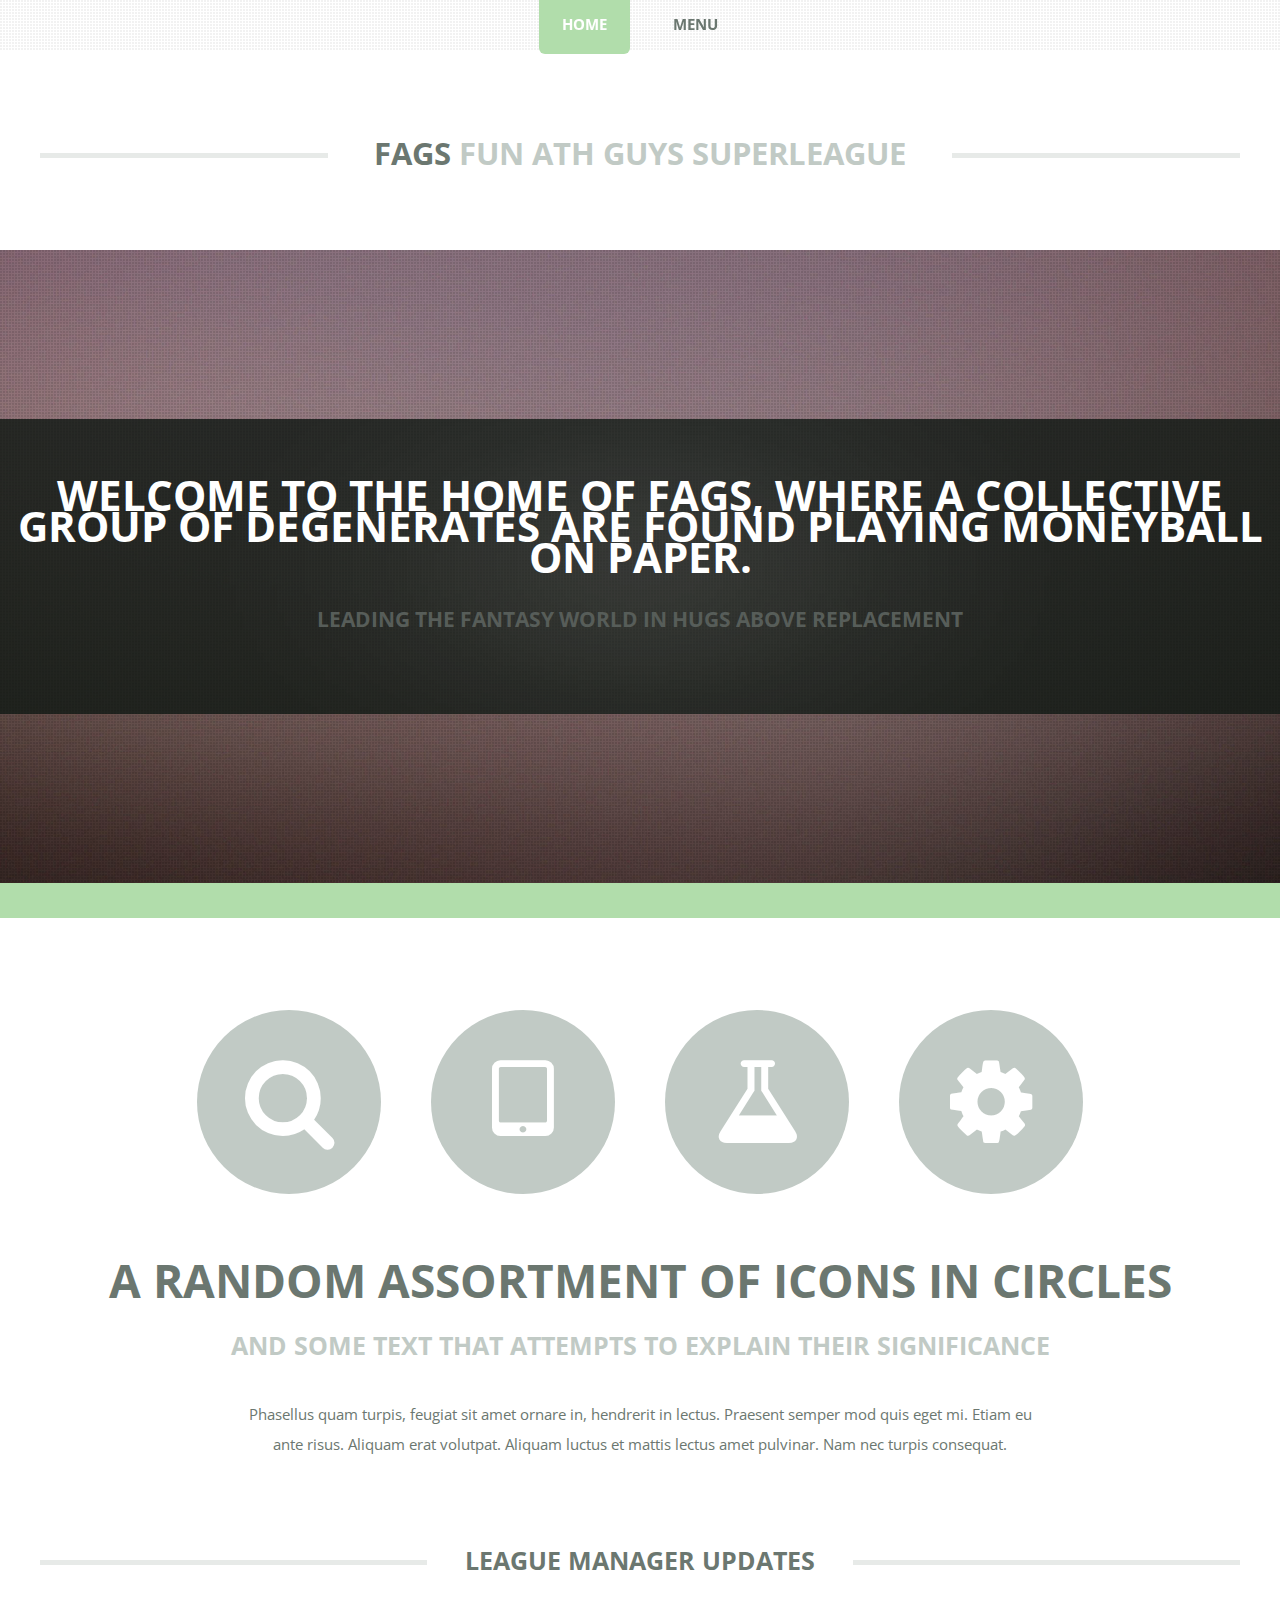
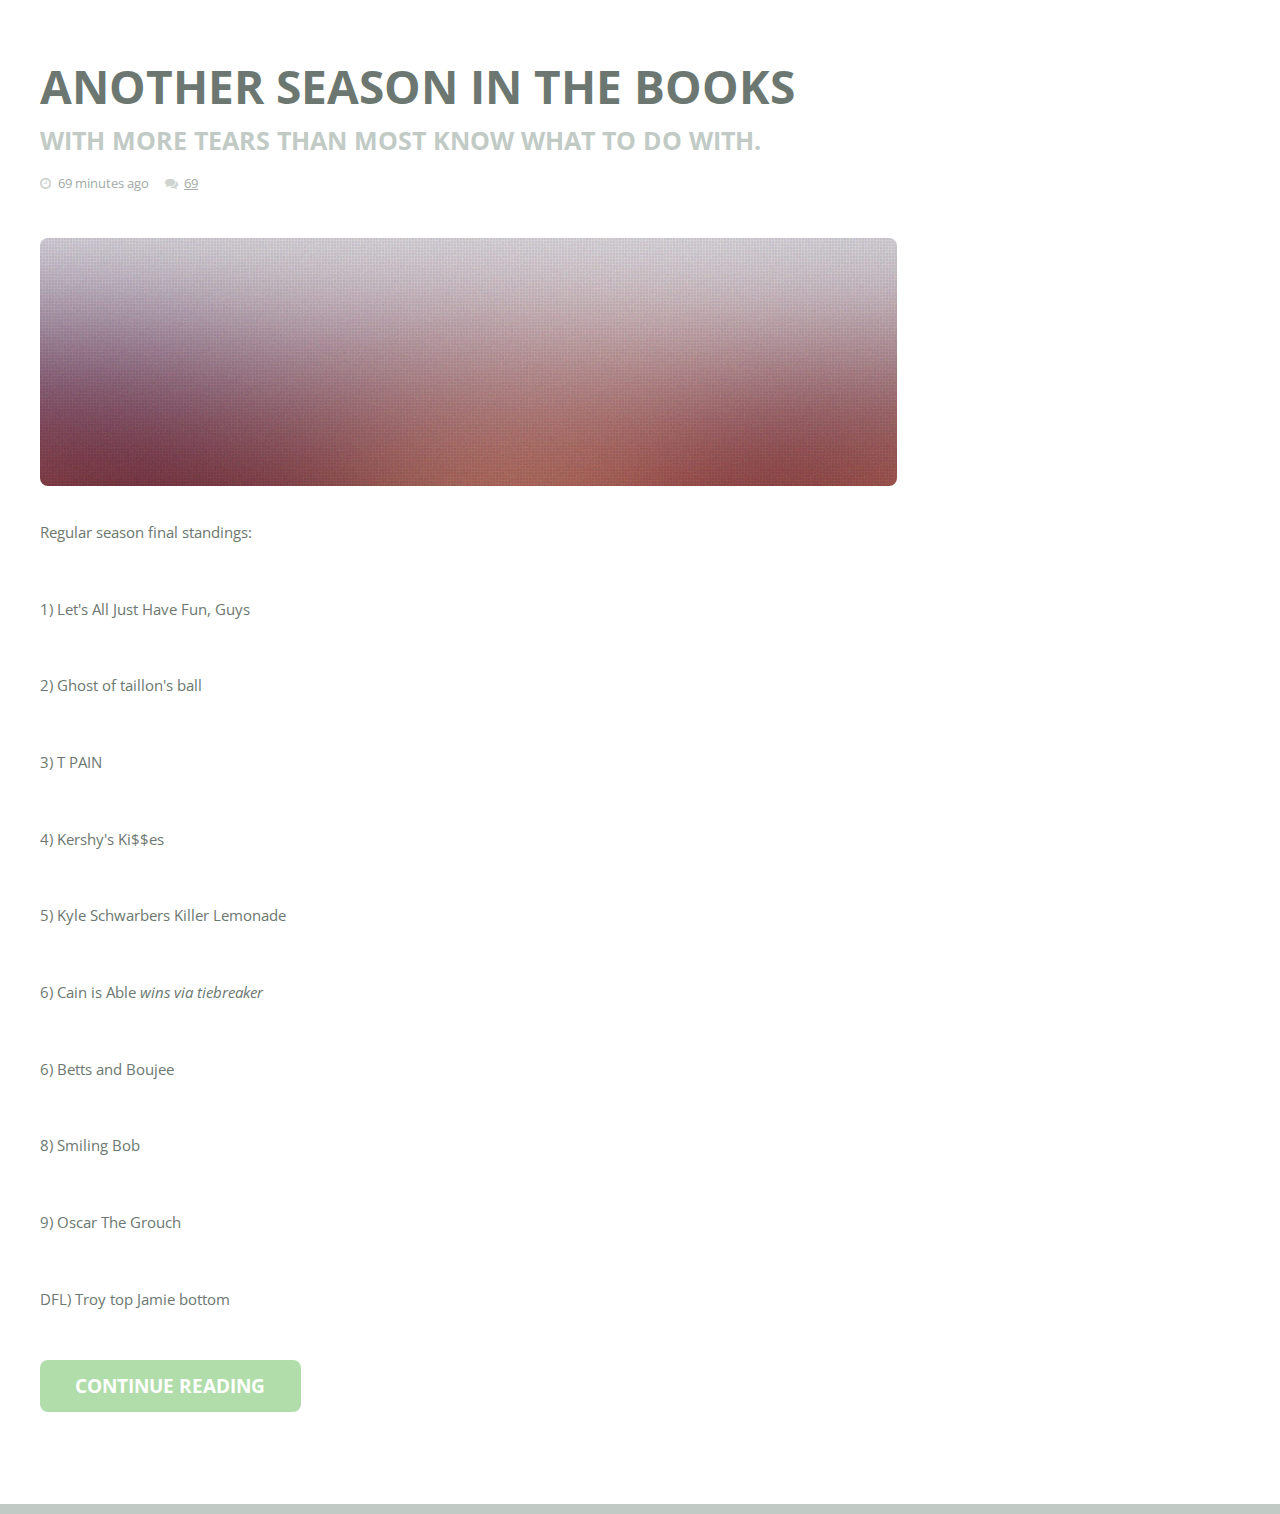
==== commit 18d27e58: "Update index.html" ====
--- a/index.html
+++ b/index.html
@@ -6,7 +6,7 @@
 -->
 <html>
 	<head>
-		<title>TXT by HTML5 UP</title>
+		<title>Fun Ath Guys - Highest rated fantasy league in Hugs Above Replacement</title>
 		<meta charset="utf-8" />
 		<meta name="viewport" content="width=device-width, initial-scale=1" />
 		<!--[if lte IE 8]><script src="assets/js/ie/html5shiv.js"></script><![endif]-->
@@ -31,20 +31,23 @@
 					<ul>
 						<li class="current"><a href="index.html">Home</a></li>
 						<li>
-							<a href="#">Dropdown</a>
+							<a href="#">Menu</a>
 							<ul>
-								<li><a href="#">Option 1</a></li>
-								<li><a href="#">Option 2</a></li>
+								<li><a href="#">About FAGs</a></li>
+								<li><a href="#">Meet Our Team</a></li>
+								<li><a href="#">League Champions</a></li>
+								<li><a href="#">Record Books</a></li>
 								<li>
-									<a href="#">Sub Menu</a>
+									<a href="#">Statistics</a>
 									<ul>
-										<li><a href="#">Option 3</a></li>
-										<li><a href="#">Option 4</a></li>
-										<li><a href="#">Option 5</a></li>
-										<li><a href="#">Option 6</a></li>
-									</ul>
+										<li><a href="#">2011</a></li>
+										<li><a href="#">2012</a></li>
+										<li><a href="#">2013</a></li>
+										<li><a href="#">2014</a></li>
+										<li><a href="#">2015</a></li>
+										<li><a href="#">2016</a></li>
+										<li><a href="#">2017</a></li>														</ul>
 								</li>
-								<li><a href="#">Option 7</a></li>
 							</ul>
 						</li>
 					</ul>
@@ -53,8 +56,8 @@
 			<!-- Banner -->
 				<div id="banner-wrapper">
 					<section id="banner">
-						<h2>Welcome to the home of FAGS, just an average fantasy baseball league</h2>
-						<p>A collective group of degenerates playing moneyball on paper.</p>
+						<h2>Welcome to the home of FAGS, where a collective group of degenerates are found playing moneyball on paper.</h2>
+						<p>Leading the fantasy world in Hugs Above Replacement</p>
 					</section>
 				</div>
 
@@ -87,83 +90,9 @@
 						<div class="row 200%">
 							<div class="12u">
 
-								<!-- Features -->
-									<section class="box features">
-										<h2 class="major"><span>A Major Heading</span></h2>
-										<div>
-											<div class="row">
-												<div class="3u 12u(mobile)">
-
-													<!-- Feature -->
-														<section class="box feature">
-															<a href="#" class="image featured"><img src="images/pic01.jpg" alt="" /></a>
-															<h3><a href="#">A Subheading</a></h3>
-															<p>
-																Phasellus quam turpis, feugiat sit amet ornare in, a hendrerit in
-																lectus dolore. Praesent semper mod quis eget sed etiam eu ante risus.
-															</p>
-														</section>
-
-												</div>
-												<div class="3u 12u(mobile)">
-
-													<!-- Feature -->
-														<section class="box feature">
-															<a href="#" class="image featured"><img src="images/pic02.jpg" alt="" /></a>
-															<h3><a href="#">Another Subheading</a></h3>
-															<p>
-																Phasellus quam turpis, feugiat sit amet ornare in, a hendrerit in
-																lectus dolore. Praesent semper mod quis eget sed etiam eu ante risus.
-															</p>
-														</section>
-
-												</div>
-												<div class="3u 12u(mobile)">
-
-													<!-- Feature -->
-														<section class="box feature">
-															<a href="#" class="image featured"><img src="images/pic03.jpg" alt="" /></a>
-															<h3><a href="#">And Another</a></h3>
-															<p>
-																Phasellus quam turpis, feugiat sit amet ornare in, a hendrerit in
-																lectus dolore. Praesent semper mod quis eget sed etiam eu ante risus.
-															</p>
-														</section>
-
-												</div>
-												<div class="3u 12u(mobile)">
-
-													<!-- Feature -->
-														<section class="box feature">
-															<a href="#" class="image featured"><img src="images/pic04.jpg" alt="" /></a>
-															<h3><a href="#">And One More</a></h3>
-															<p>
-																Phasellus quam turpis, feugiat sit amet ornare in, a hendrerit in
-																lectus dolore. Praesent semper mod quis eget sed etiam eu ante risus.
-															</p>
-														</section>
-
-												</div>
-											</div>
-											<div class="row">
-												<div class="12u">
-													<ul class="actions">
-														<li><a href="#" class="button big">Do Something</a></li>
-														<li><a href="#" class="button alt big">Think About It</a></li>
-													</ul>
-												</div>
-											</div>
-										</div>
-									</section>
-
-							</div>
-						</div>
-						<div class="row 200%">
-							<div class="12u">
-
 								<!-- Blog -->
 									<section class="box blog">
-										<h2 class="major"><span>Another Major Heading</span></h2>
+										<h2 class="major"><span>League Manager Updates</span></h2>
 										<div>
 											<div class="row">
 												<div class="9u 12u(mobile)">
@@ -172,22 +101,29 @@
 														<!-- Featured Post -->
 															<article class="box post">
 																<header>
-																	<h3><a href="#">Here's a really big heading</a></h3>
-																	<p>With a smaller subtitle that attempts to elaborate</p>
+																	<h3><a href="#">Another season in the books</a></h3>
+																	<p>with more tears than most know what to do with.</p>
 																	<ul class="meta">
-																		<li class="icon fa-clock-o">15 minutes ago</li>
-																		<li class="icon fa-comments"><a href="#">8</a></li>
+																		<li class="icon fa-clock-o">69 minutes ago</li>
+																		<li class="icon fa-comments"><a href="#">69</a></li>
 																	</ul>
 																</header>
-																<a href="#" class="image featured"><img src="images/pic05.jpg" alt="" /></a>
-																<p>
-																	Phasellus quam turpis, feugiat sit amet ornare in, a hendrerit in lectus. Praesent
-																	semper mod quis eget mi. Etiam sed ante risus aliquam erat et volutpat. Praesent a
-																	dapibus velit. Curabitur sed nisi nunc, accumsan vestibulum lectus. Lorem ipsum
-																	dolor sit non aliquet sed, tempor et dolor.  Praesent a dapibus velit. Curabitur
-																	accumsan.
+																<a href="#posts" class="image featured"><img src="images/pic05.jpg" alt="" /></a>
+																<p>Regular season final standings:
+	<p>1) Let's All Just Have Fun, Guys</p>
+	<p>2) Ghost of taillon's ball</p>
+	<p>3) T PAIN</p>	
+	<p>4) Kershy's Ki$$es</p>	
+	<p>5) Kyle Schwarbers Killer Lemonade</p>
+	<p>6) Cain is Able <i>wins via tiebreaker</i></p>
+	<p>6) Betts and Boujee</p>
+	<p>8) Smiling Bob</p>
+	<p>9) Oscar The Grouch</p>
+	<p>DFL) Troy top Jamie bottom</p>
+															
+																	
 																</p>
-																<a href="#" class="button">Continue Reading</a>
+																<a href="#posts" class="button">Continue Reading</a>
 															</article>
 
 													</div>
@@ -195,108 +131,15 @@
 												<div class="3u 12u(mobile)">
 													<div class="sidebar">
 
-														<!-- Archives -->
-															<ul class="divided">
-																<li>
-																	<article class="box post-summary">
-																		<h3><a href="#">A Subheading</a></h3>
-																		<ul class="meta">
-																			<li class="icon fa-clock-o">6 hours ago</li>
-																			<li class="icon fa-comments"><a href="#">34</a></li>
-																		</ul>
-																	</article>
-																</li>
-																<li>
-																	<article class="box post-summary">
-																		<h3><a href="#">Another Subheading</a></h3>
-																		<ul class="meta">
-																			<li class="icon fa-clock-o">9 hours ago</li>
-																			<li class="icon fa-comments"><a href="#">27</a></li>
-																		</ul>
-																	</article>
-																</li>
-																<li>
-																	<article class="box post-summary">
-																		<h3><a href="#">And Another</a></h3>
-																		<ul class="meta">
-																			<li class="icon fa-clock-o">Yesterday</li>
-																			<li class="icon fa-comments"><a href="#">184</a></li>
-																		</ul>
-																	</article>
-																</li>
-																<li>
-																	<article class="box post-summary">
-																		<h3><a href="#">And Another</a></h3>
-																		<ul class="meta">
-																			<li class="icon fa-clock-o">2 days ago</li>
-																			<li class="icon fa-comments"><a href="#">286</a></li>
-																		</ul>
-																	</article>
-																</li>
-																<li>
-																	<article class="box post-summary">
-																		<h3><a href="#">And One More</a></h3>
-																		<ul class="meta">
-																			<li class="icon fa-clock-o">3 days ago</li>
-																			<li class="icon fa-comments"><a href="#">8,086</a></li>
-																		</ul>
-																	</article>
-																</li>
-															</ul>
-															<a href="#" class="button alt">Browse Archives</a>
-
-													</div>
-												</div>
-											</div>
-										</div>
-									</section>
-
-							</div>
-						</div>
-					</div>
-				</div>
-
 			<!-- Footer -->
 				<footer id="footer" class="container">
 					<div class="row 200%">
 						<div class="12u">
 
-							<!-- About -->
-								<section>
-									<h2 class="major"><span>What's this about?</span></h2>
-									<p>
-										This is <strong>TXT</strong>, yet another free responsive site template designed by
-										<a href="http://twitter.com/ajlkn">AJ</a> for <a href="http://html5up.net">HTML5 UP</a>. It's released under the
-										<a href="http://html5up.net/license/">Creative Commons Attribution</a> license so feel free to use it for
-										whatever you're working on (personal or commercial), just be sure to give us credit for the design.
-										That's basically it :)
-									</p>
-								</section>
-
-						</div>
-					</div>
-					<div class="row 200%">
-						<div class="12u">
-
-							<!-- Contact -->
-								<section>
-									<h2 class="major"><span>Get in touch</span></h2>
-									<ul class="contact">
-										<li><a class="icon fa-facebook" href="#"><span class="label">Facebook</span></a></li>
-										<li><a class="icon fa-twitter" href="#"><span class="label">Twitter</span></a></li>
-										<li><a class="icon fa-instagram" href="#"><span class="label">Instagram</span></a></li>
-										<li><a class="icon fa-dribbble" href="#"><span class="label">Dribbble</span></a></li>
-										<li><a class="icon fa-google-plus" href="#"><span class="label">Google+</span></a></li>
-									</ul>
-								</section>
-
-						</div>
-					</div>
-
 					<!-- Copyright -->
 						<div id="copyright">
 							<ul class="menu">
-								<li>&copy; Untitled. All rights reserved</li><li>Design: <a href="http://html5up.net">HTML5 UP</a></li>
+								<li>&copy; Fun Ath Guys Superleague. All rights reserved</li><li>Design: <a href="http://html5up.net">HTML5 UP</a></li>
 							</ul>
 						</div>
 
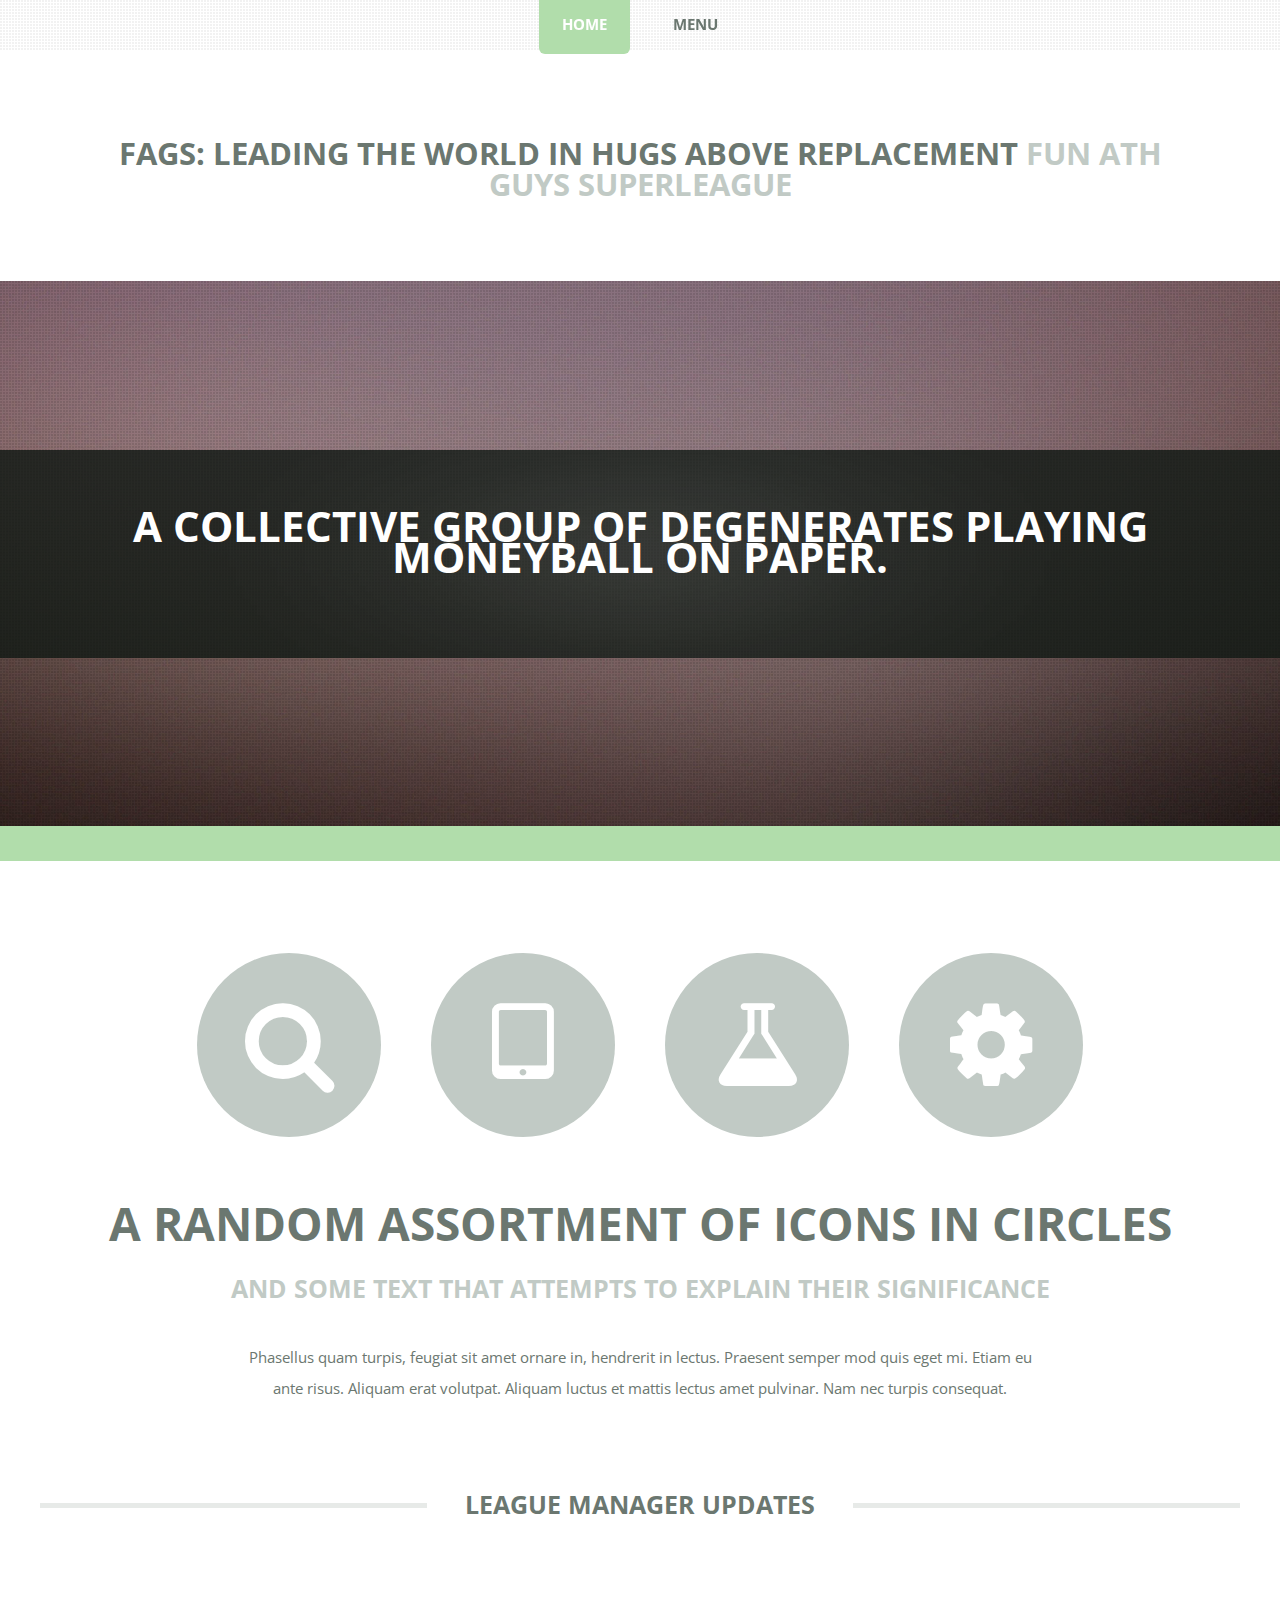
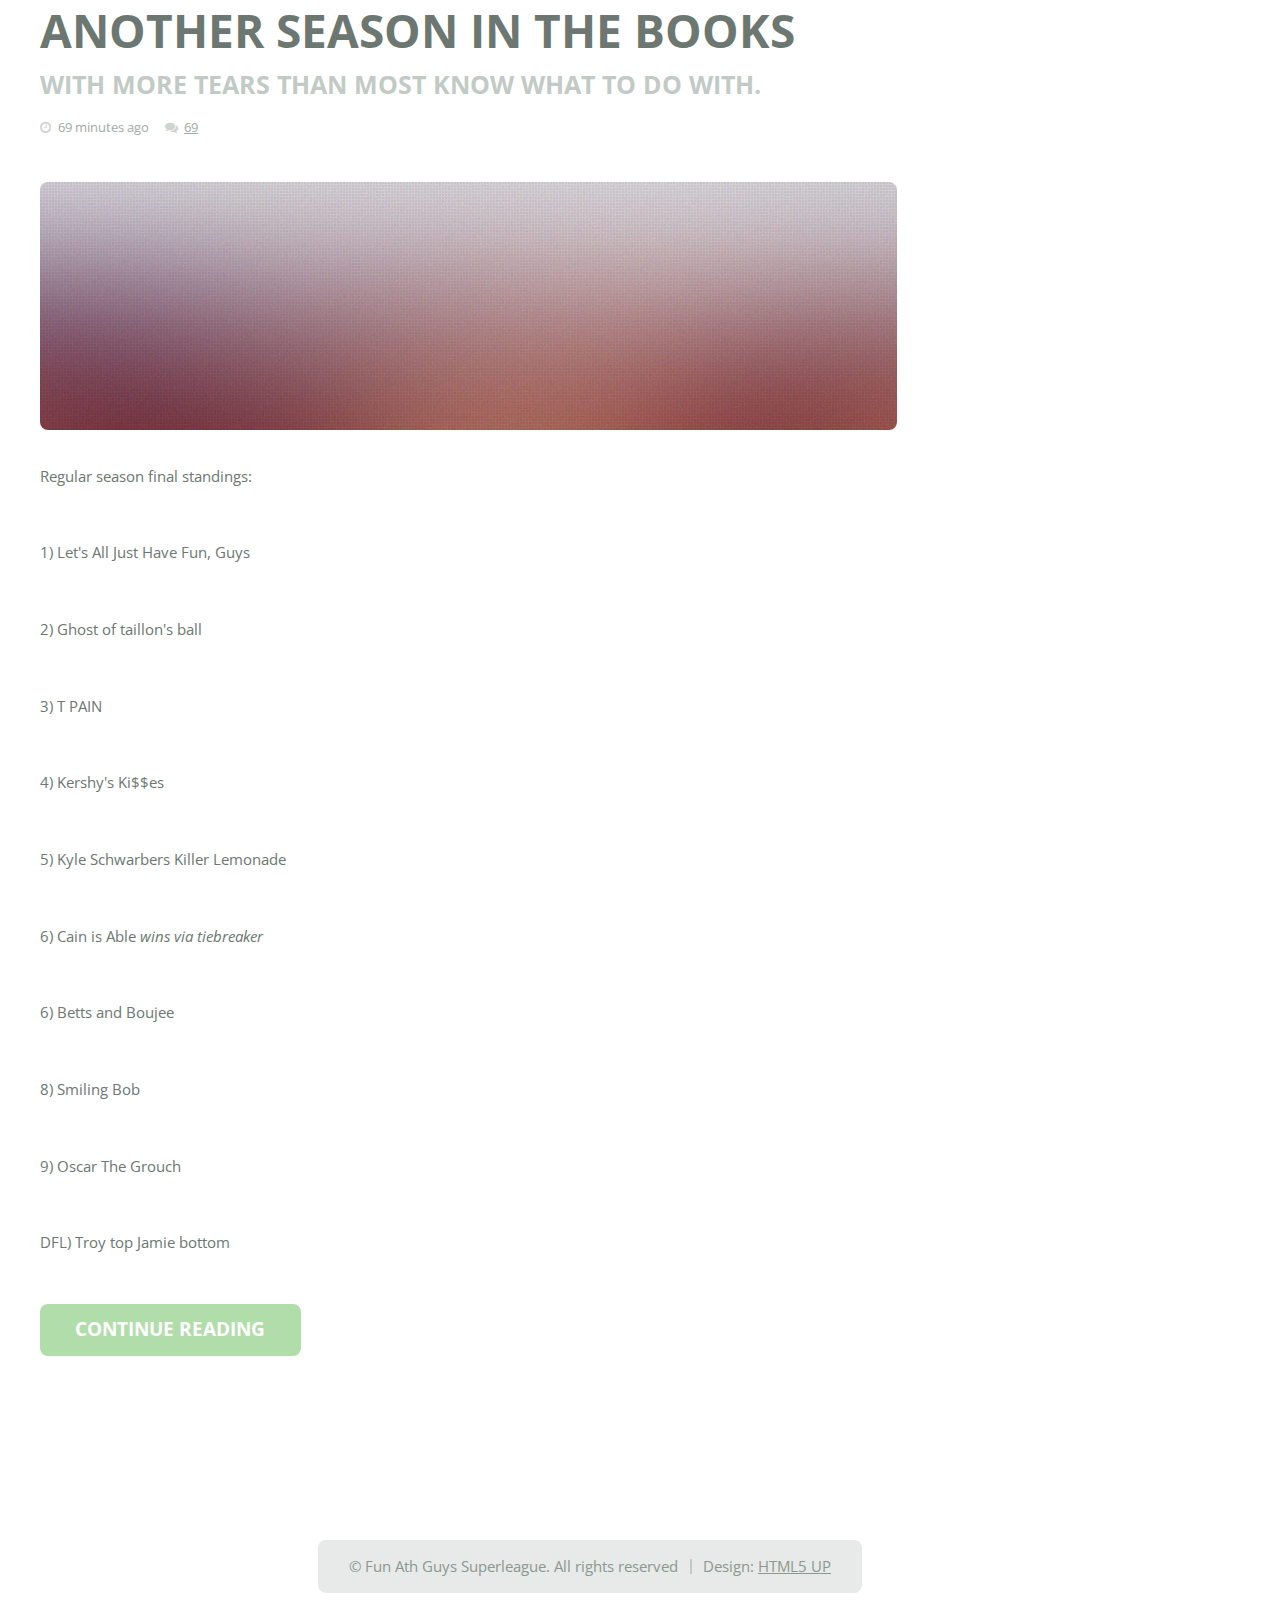
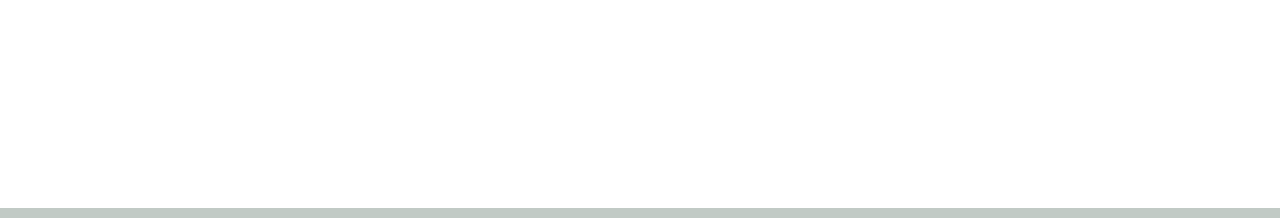
==== commit d0feef26: "Update index.html" ====
--- a/index.html
+++ b/index.html
@@ -1,9 +1,5 @@
 <!DOCTYPE HTML>
-<!--
-	TXT by HTML5 UP
-	html5up.net | @ajlkn
-	Free for personal and commercial use under the CCA 3.0 license (html5up.net/license)
--->
+
 <html>
 	<head>
 		<title>Fun Ath Guys - Highest rated fantasy league in Hugs Above Replacement</title>
@@ -20,7 +16,7 @@
 				<header id="header">
 					<div class="logo container">
 						<div>
-							<h1><a>FAGS</a></h1>
+							<h1><a>FAGS: Leading the world in hugs above replacement</a></h1>
 							<p>Fun Ath Guys Superleague</p>
 						</div>
 					</div>
@@ -33,20 +29,20 @@
 						<li>
 							<a href="#">Menu</a>
 							<ul>
-								<li><a href="#">About FAGs</a></li>
-								<li><a href="#">Meet Our Team</a></li>
-								<li><a href="#">League Champions</a></li>
-								<li><a href="#">Record Books</a></li>
+								<li><a href="about.html">About FAGs</a></li>
+								<li><a href="team.html">Meet Our Team</a></li>
+								<li><a href="champions.html">League Champions</a></li>
+								<li><a href="records.html">Record Books</a></li>
 								<li>
 									<a href="#">Statistics</a>
 									<ul>
-										<li><a href="#">2011</a></li>
-										<li><a href="#">2012</a></li>
-										<li><a href="#">2013</a></li>
-										<li><a href="#">2014</a></li>
-										<li><a href="#">2015</a></li>
-										<li><a href="#">2016</a></li>
-										<li><a href="#">2017</a></li>														</ul>
+										<li><a href="2011.html">2011</a></li>
+										<li><a href="2012.html">2012</a></li>
+										<li><a href="2013.html">2013</a></li>
+										<li><a href="2014.html">2014</a></li>
+										<li><a href="2015.html">2015</a></li>
+										<li><a href="2016.html">2016</a></li>
+										<li><a href="2017.html">2017</a></li>														</ul>
 								</li>
 							</ul>
 						</li>
@@ -56,8 +52,7 @@
 			<!-- Banner -->
 				<div id="banner-wrapper">
 					<section id="banner">
-						<h2>Welcome to the home of FAGS, where a collective group of degenerates are found playing moneyball on paper.</h2>
-						<p>Leading the fantasy world in Hugs Above Replacement</p>
+						<h2>A collective group of degenerates playing moneyball on paper.</h2>
 					</section>
 				</div>
 
@@ -128,9 +123,7 @@
 
 													</div>
 												</div>
-												<div class="3u 12u(mobile)">
-													<div class="sidebar">
-
+												
 			<!-- Footer -->
 				<footer id="footer" class="container">
 					<div class="row 200%">
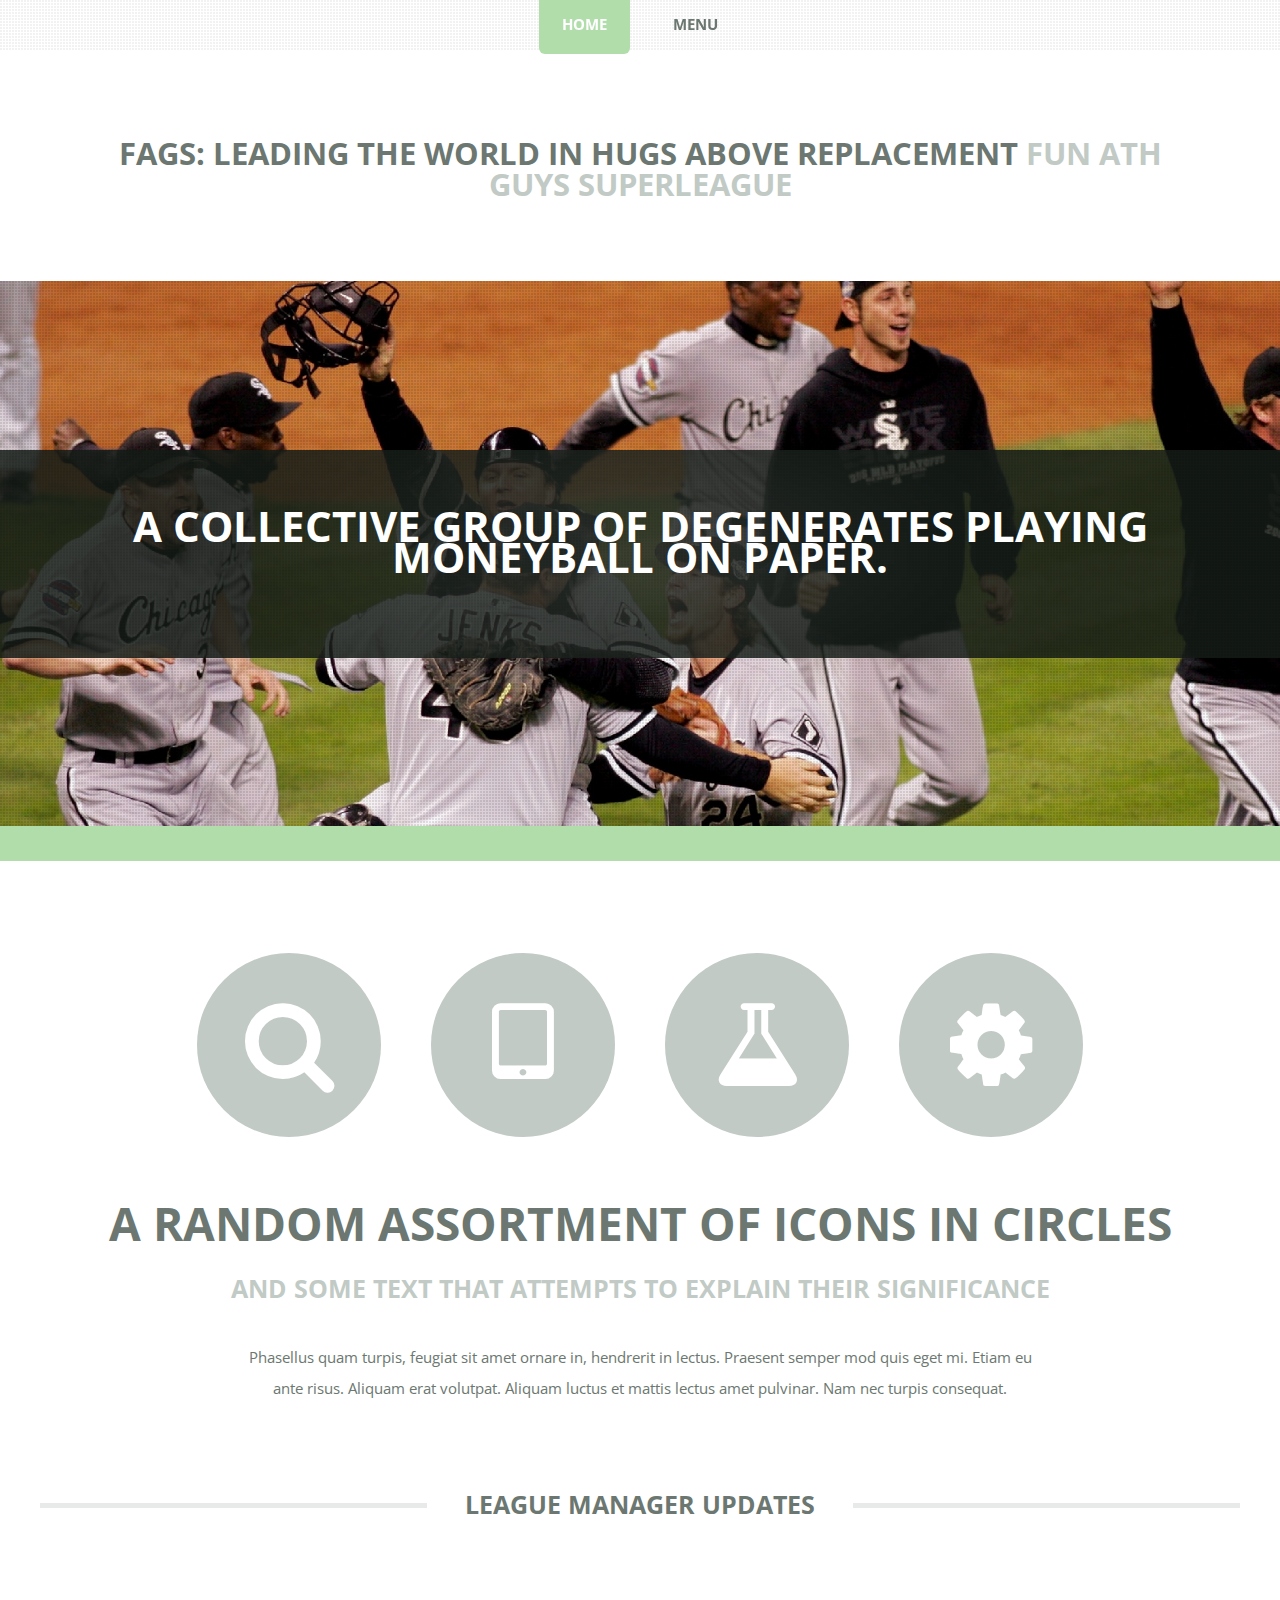
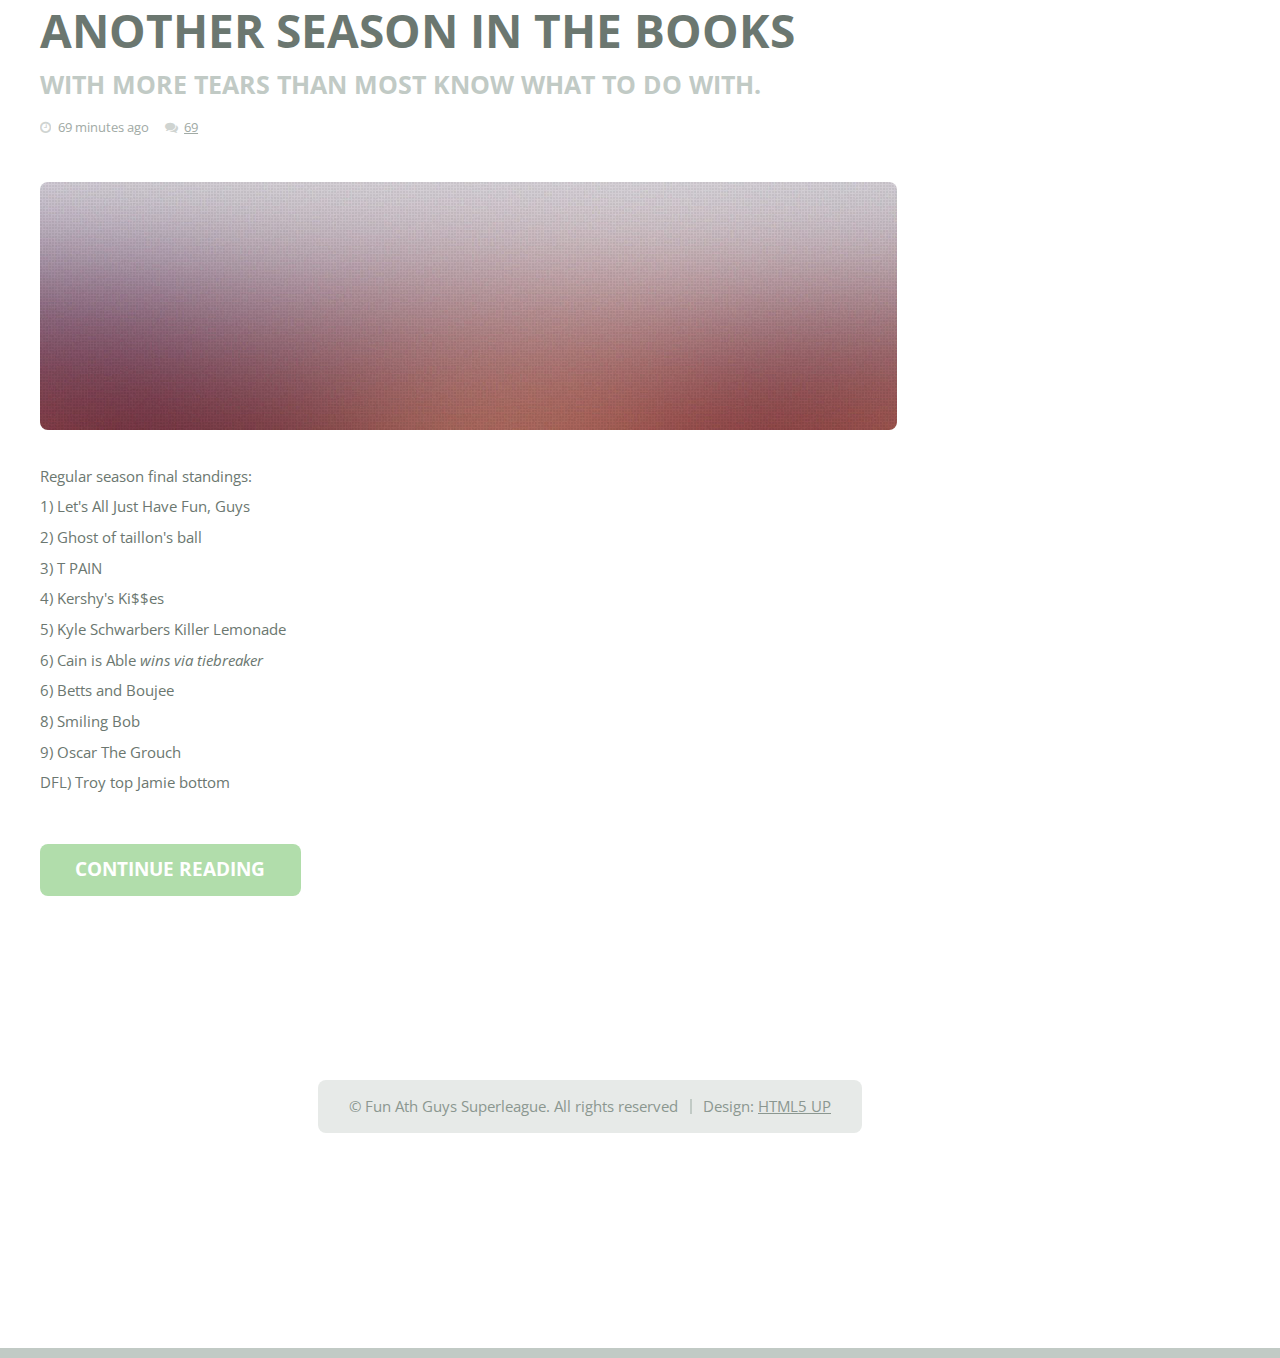
==== commit 38d2ca63: "Update index.html" ====
--- a/index.html
+++ b/index.html
@@ -104,17 +104,18 @@
 																	</ul>
 																</header>
 																<a href="#posts" class="image featured"><img src="images/pic05.jpg" alt="" /></a>
-																<p>Regular season final standings:
-	<p>1) Let's All Just Have Fun, Guys</p>
-	<p>2) Ghost of taillon's ball</p>
-	<p>3) T PAIN</p>	
-	<p>4) Kershy's Ki$$es</p>	
-	<p>5) Kyle Schwarbers Killer Lemonade</p>
-	<p>6) Cain is Able <i>wins via tiebreaker</i></p>
-	<p>6) Betts and Boujee</p>
-	<p>8) Smiling Bob</p>
-	<p>9) Oscar The Grouch</p>
-	<p>DFL) Troy top Jamie bottom</p>
+																<p>Regular season final standings:<br>
+	1) Let's All Just Have Fun, Guys<br>
+	2) Ghost of taillon's ball<br>
+	3) T PAIN<br>
+	4) Kershy's Ki$$es<br>	
+	5) Kyle Schwarbers Killer Lemonade<br>
+	6) Cain is Able <i>wins via tiebreaker</i><br>
+	6) Betts and Boujee<br>
+	8) Smiling Bob<br>
+	9) Oscar The Grouch<br>
+	DFL) Troy top Jamie bottom<br>
+
 															
 																	
 																</p>
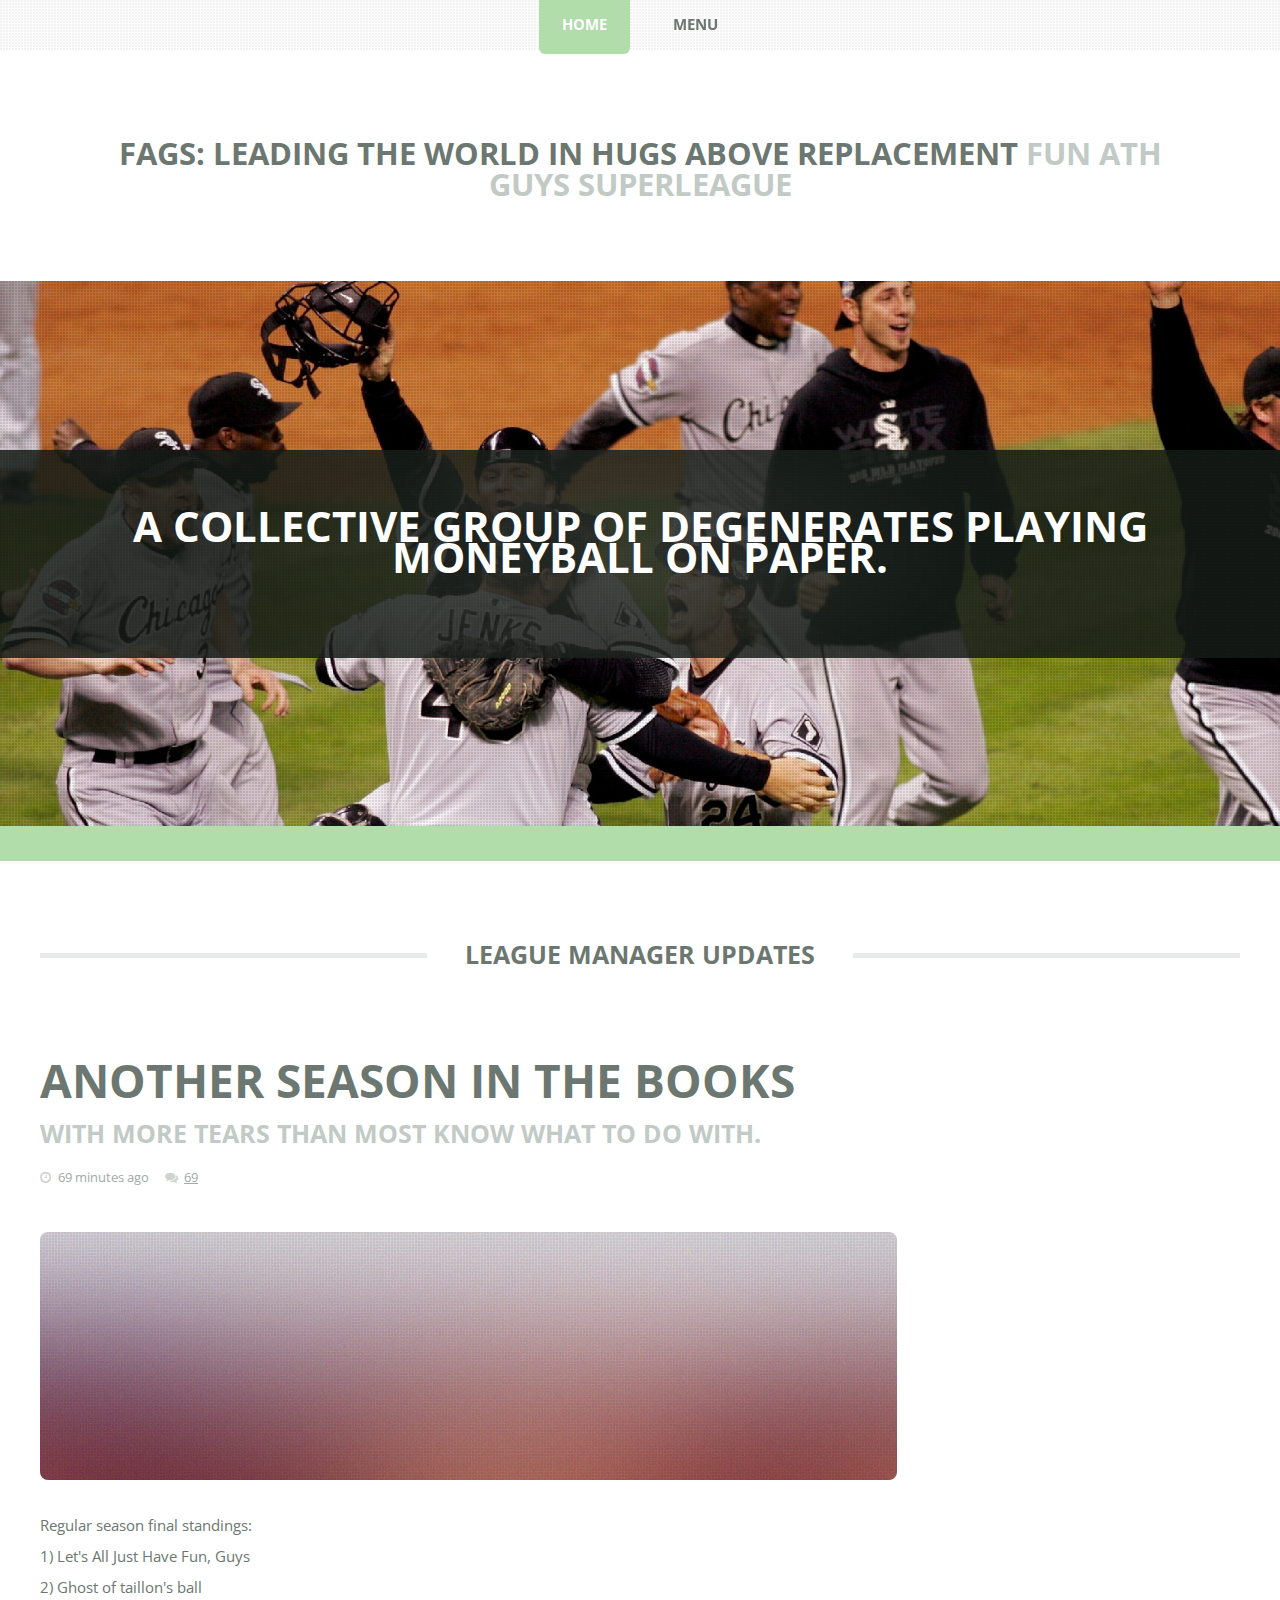
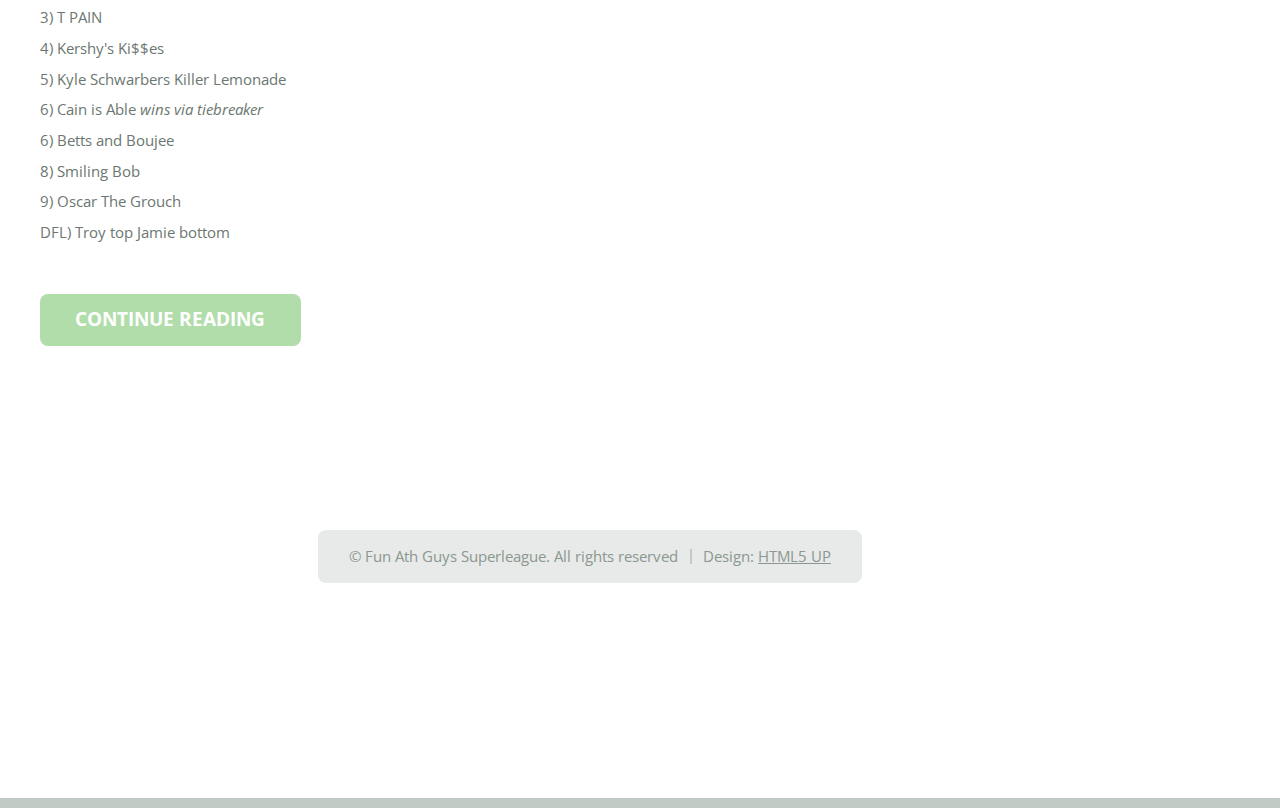
==== commit 55c0f08d: "Update index.html" ====
--- a/index.html
+++ b/index.html
@@ -59,29 +59,6 @@
 			<!-- Main -->
 				<div id="main-wrapper">
 					<div id="main" class="container">
-						<div class="row 200%">
-							<div class="12u">
-
-								<!-- Highlight -->
-									<section class="box highlight">
-										<ul class="special">
-											<li><a href="#" class="icon fa-search"><span class="label">Magnifier</span></a></li>
-											<li><a href="#" class="icon fa-tablet"><span class="label">Tablet</span></a></li>
-											<li><a href="#" class="icon fa-flask"><span class="label">Flask</span></a></li>
-											<li><a href="#" class="icon fa-cog"><span class="label">Cog?</span></a></li>
-										</ul>
-										<header>
-											<h2>A random assortment of icons in circles</h2>
-											<p>And some text that attempts to explain their significance</p>
-										</header>
-										<p>
-											Phasellus quam turpis, feugiat sit amet ornare in, hendrerit in lectus. Praesent semper mod quis eget mi. Etiam eu<br />
-											ante risus. Aliquam erat volutpat. Aliquam luctus et mattis lectus amet pulvinar. Nam nec turpis consequat.
-										</p>
-									</section>
-
-							</div>
-						</div>
 						<div class="row 200%">
 							<div class="12u">
 
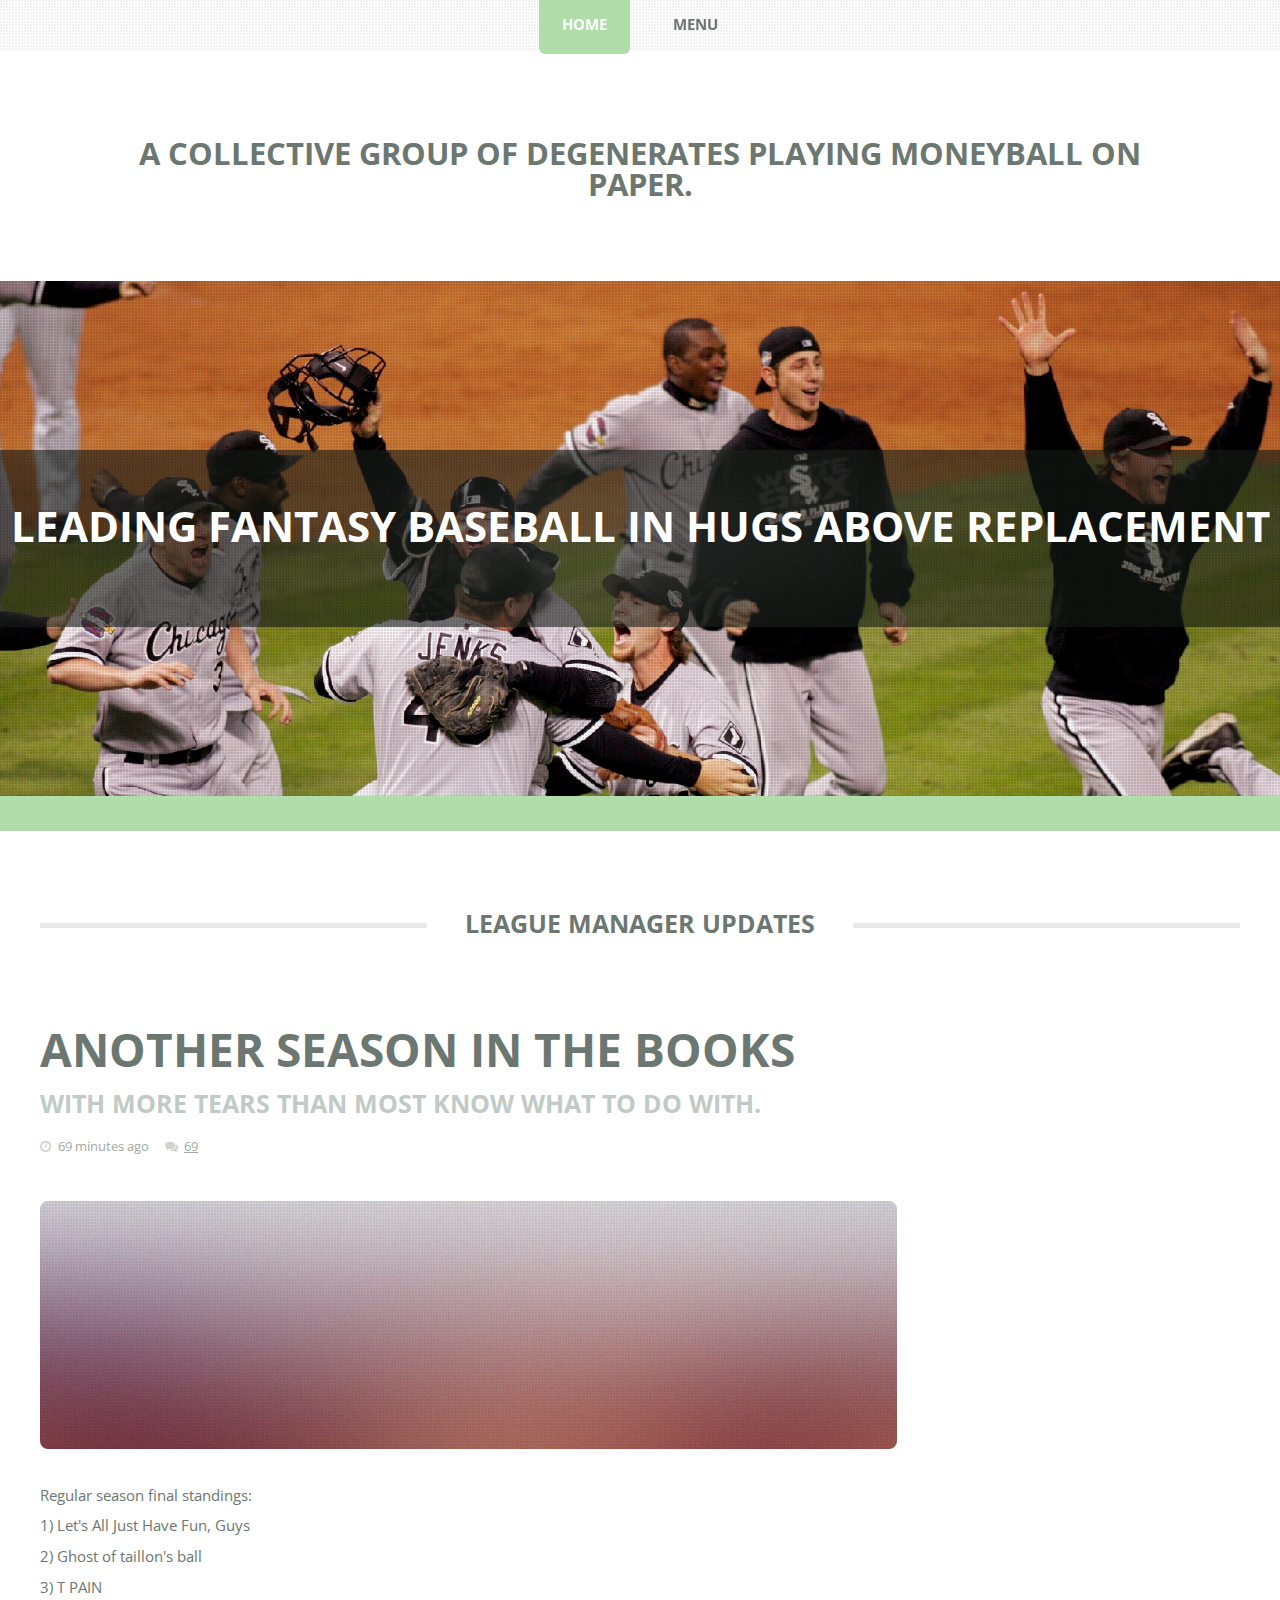
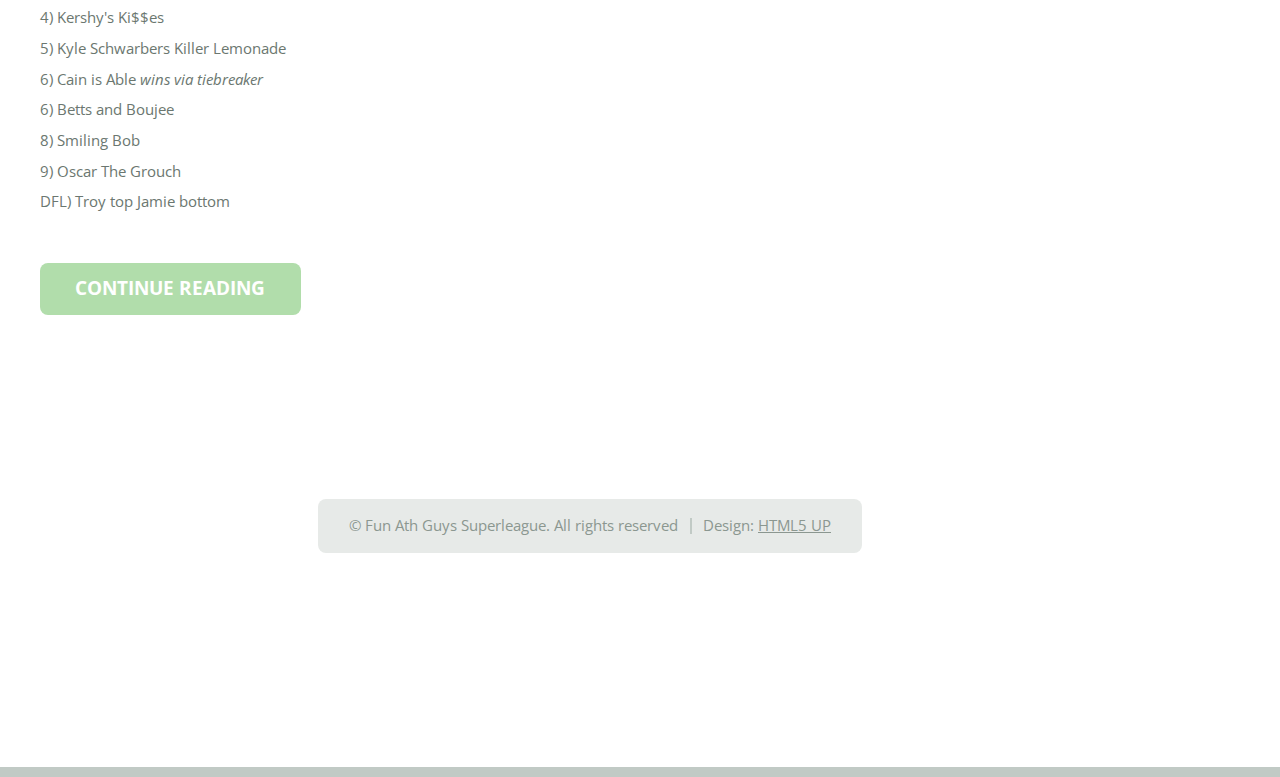
==== commit 741ff457: "Update index.html" ====
--- a/index.html
+++ b/index.html
@@ -16,8 +16,7 @@
 				<header id="header">
 					<div class="logo container">
 						<div>
-							<h1><a>FAGS: Leading the world in hugs above replacement</a></h1>
-							<p>Fun Ath Guys Superleague</p>
+							<h1><a>A collective group of degenerates playing moneyball on paper.</a></h1>
 						</div>
 					</div>
 				</header>
@@ -52,7 +51,7 @@
 			<!-- Banner -->
 				<div id="banner-wrapper">
 					<section id="banner">
-						<h2>A collective group of degenerates playing moneyball on paper.</h2>
+						<h2>Leading fantasy baseball in Hugs Above Replacement</h2>
 					</section>
 				</div>
 
--- a/assets/css/main.css
+++ b/assets/css/main.css
@@ -1656,7 +1656,7 @@
 
 	#banner {
 		position: relative;
-		background-color: rgba(21, 28, 23, 0.85);
+		background-color: rgba(21, 28, 23, 0.60);
 		background-image: url("images/overlay.png"), url("images/highlight.png");
 		background-position: top left, center center;
 		background-size: auto, 100% 250%;
@@ -2647,4 +2647,4 @@
 				transform: translateX(0);
 			}
 
-	}+	}
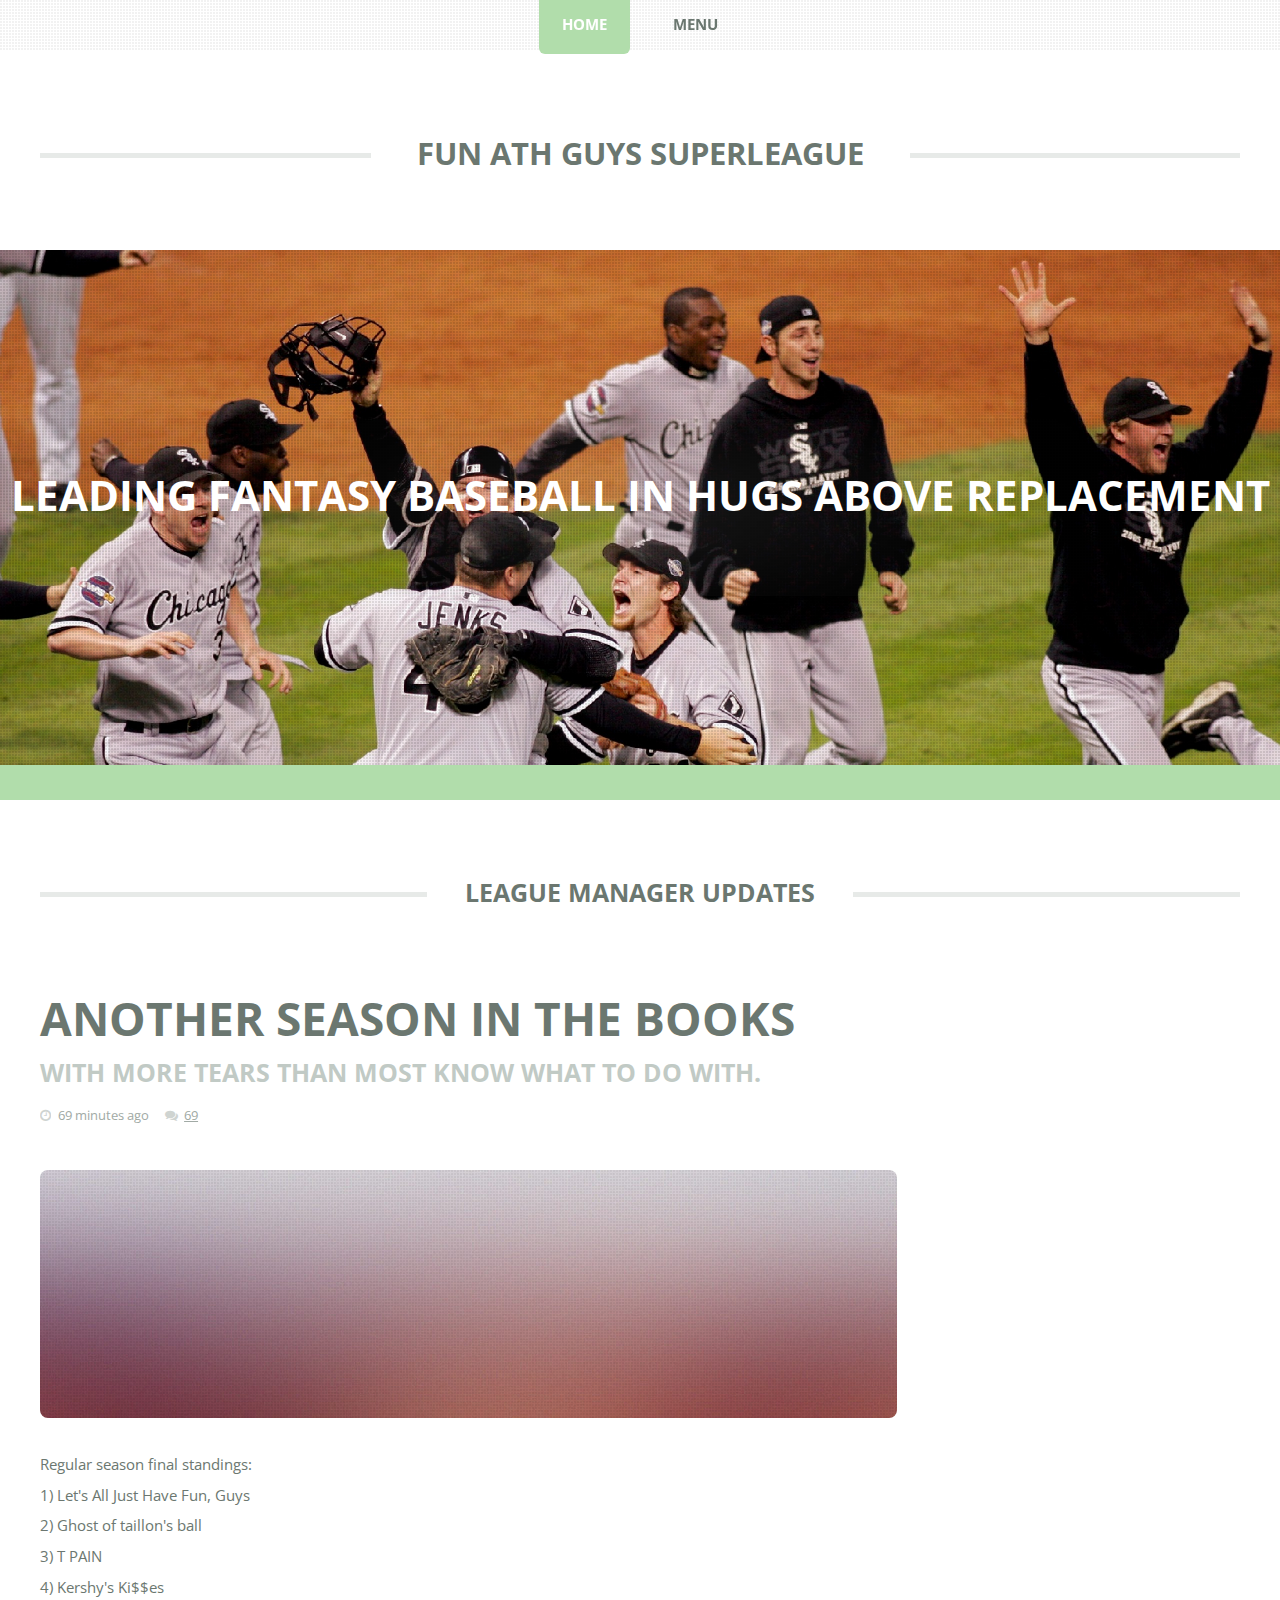
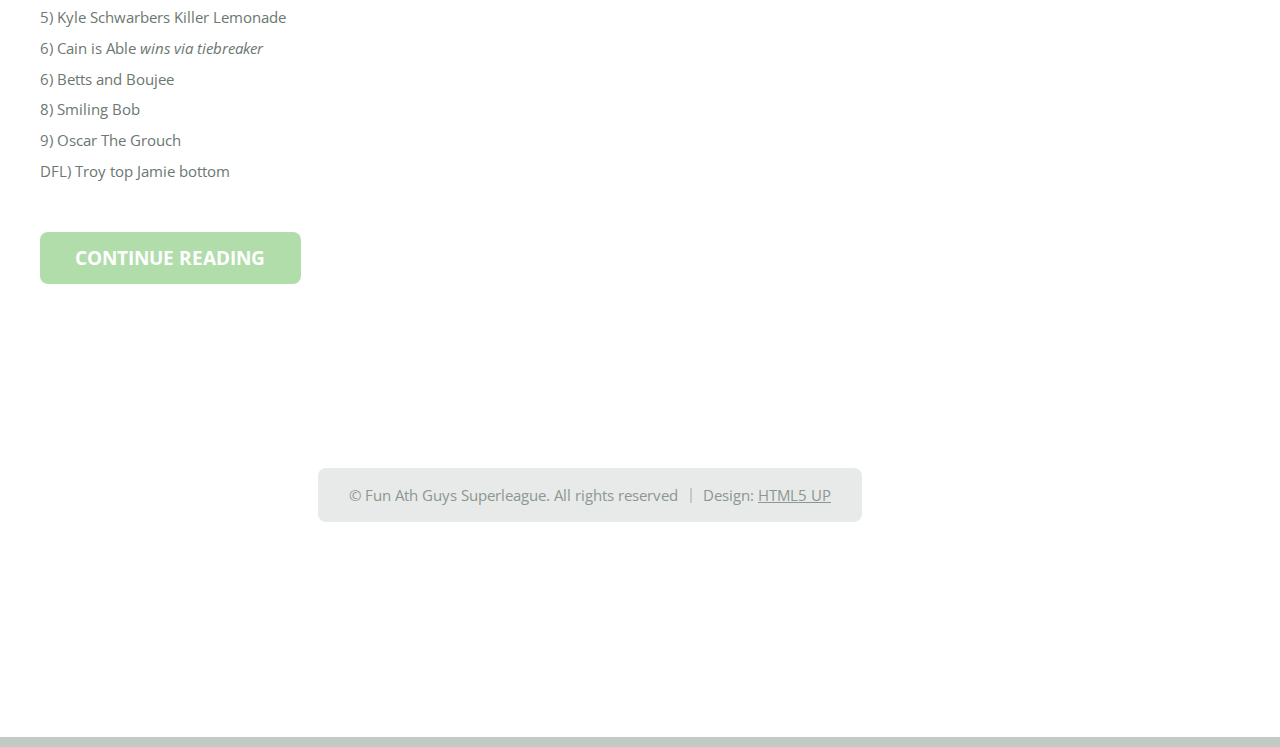
==== commit a73d0ebe: "Update index.html" ====
--- a/index.html
+++ b/index.html
@@ -16,7 +16,7 @@
 				<header id="header">
 					<div class="logo container">
 						<div>
-							<h1><a>A collective group of degenerates playing moneyball on paper.</a></h1>
+							<h1><a>Fun Ath Guys Superleague</a></h1>
 						</div>
 					</div>
 				</header>
--- a/assets/css/main.css
+++ b/assets/css/main.css
@@ -1656,7 +1656,7 @@
 
 	#banner {
 		position: relative;
-		background-color: rgba(21, 28, 23, 0.60);
+		background-color: rgba(21, 28, 23, 0.00);
 		background-image: url("images/overlay.png"), url("images/highlight.png");
 		background-position: top left, center center;
 		background-size: auto, 100% 250%;
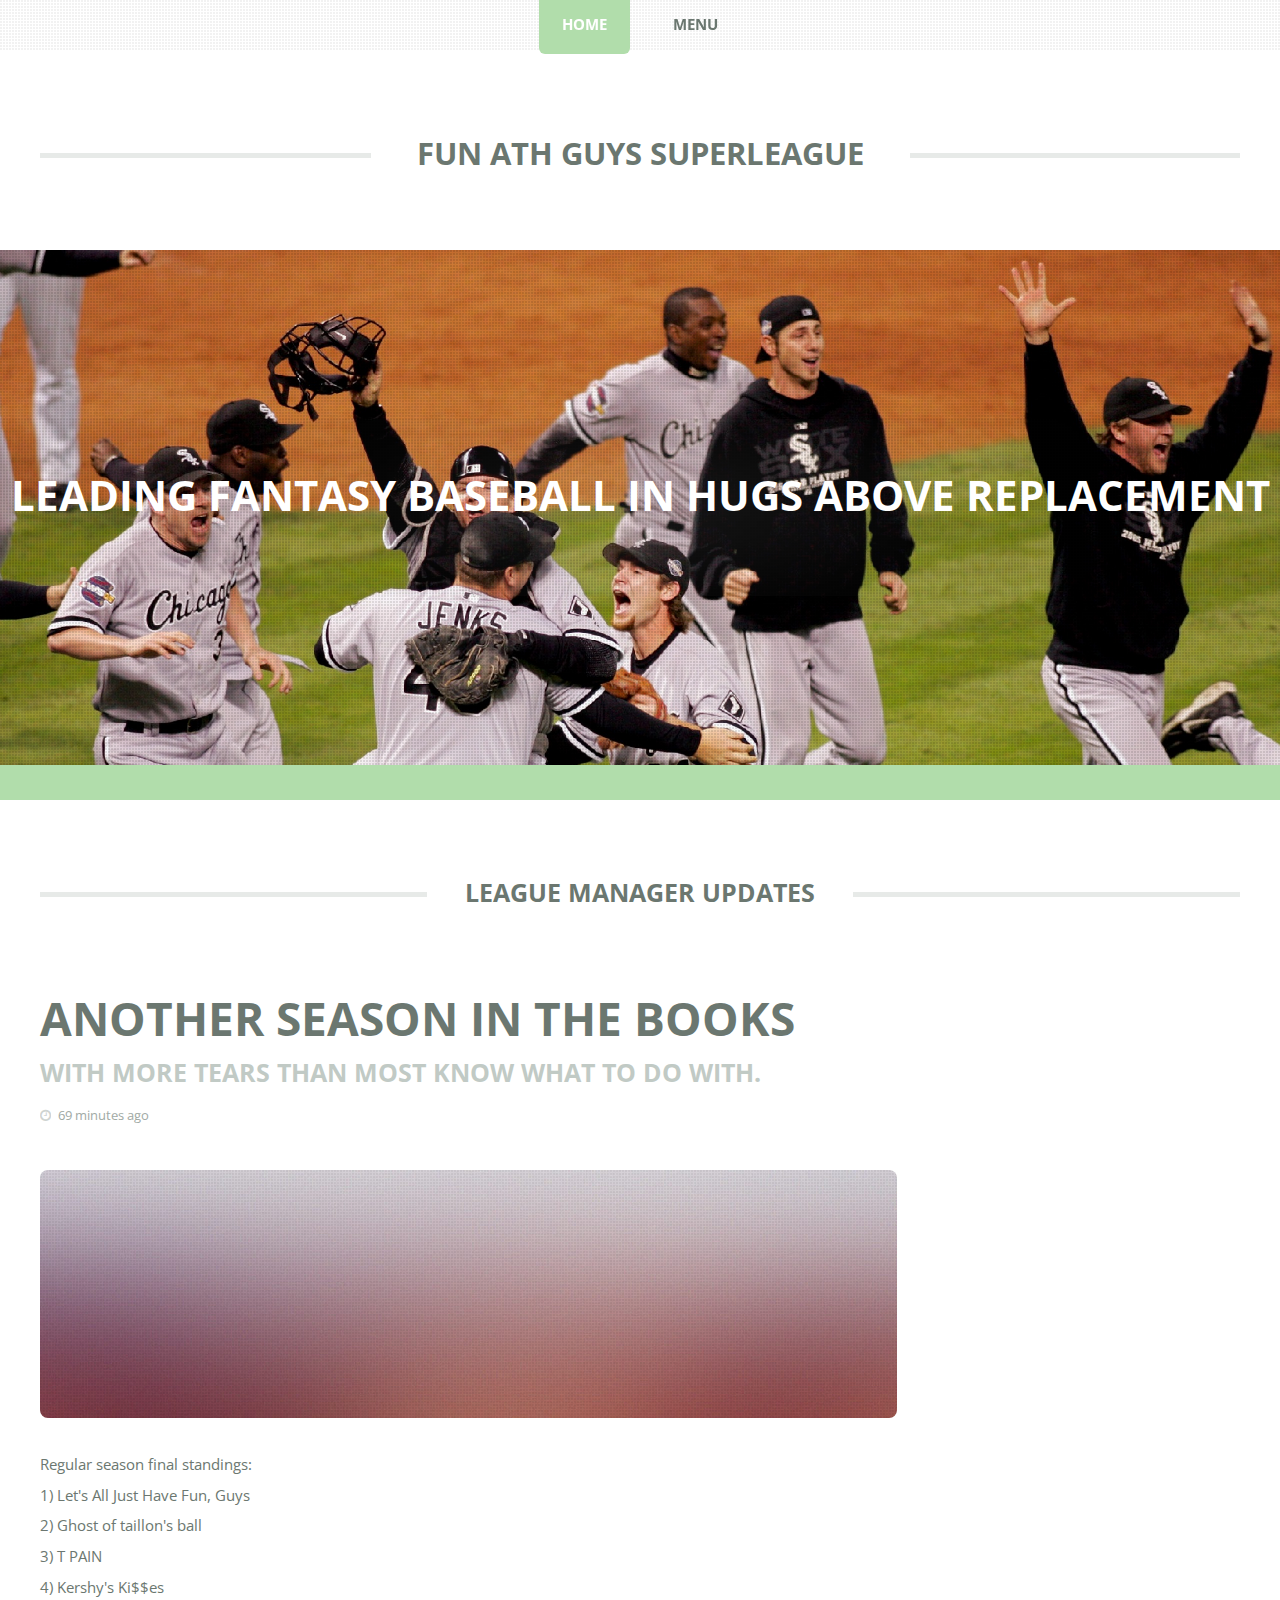
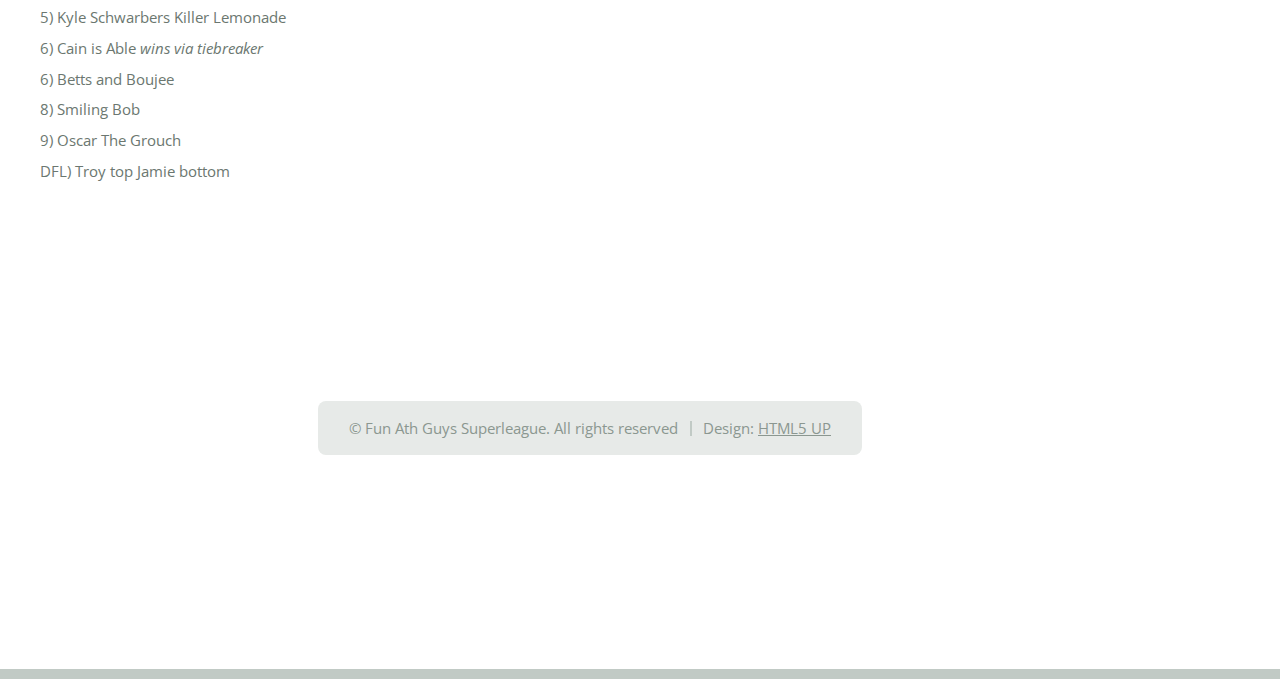
==== commit 52bf61ec: "Update index.html" ====
--- a/index.html
+++ b/index.html
@@ -76,7 +76,6 @@
 																	<p>with more tears than most know what to do with.</p>
 																	<ul class="meta">
 																		<li class="icon fa-clock-o">69 minutes ago</li>
-																		<li class="icon fa-comments"><a href="#">69</a></li>
 																	</ul>
 																</header>
 																<a href="#posts" class="image featured"><img src="images/pic05.jpg" alt="" /></a>
@@ -91,11 +90,10 @@
 	8) Smiling Bob<br>
 	9) Oscar The Grouch<br>
 	DFL) Troy top Jamie bottom<br>
+	<br>
 
-															
-																	
-																</p>
-																<a href="#posts" class="button">Continue Reading</a>
+</p>
+																
 															</article>
 
 													</div>
